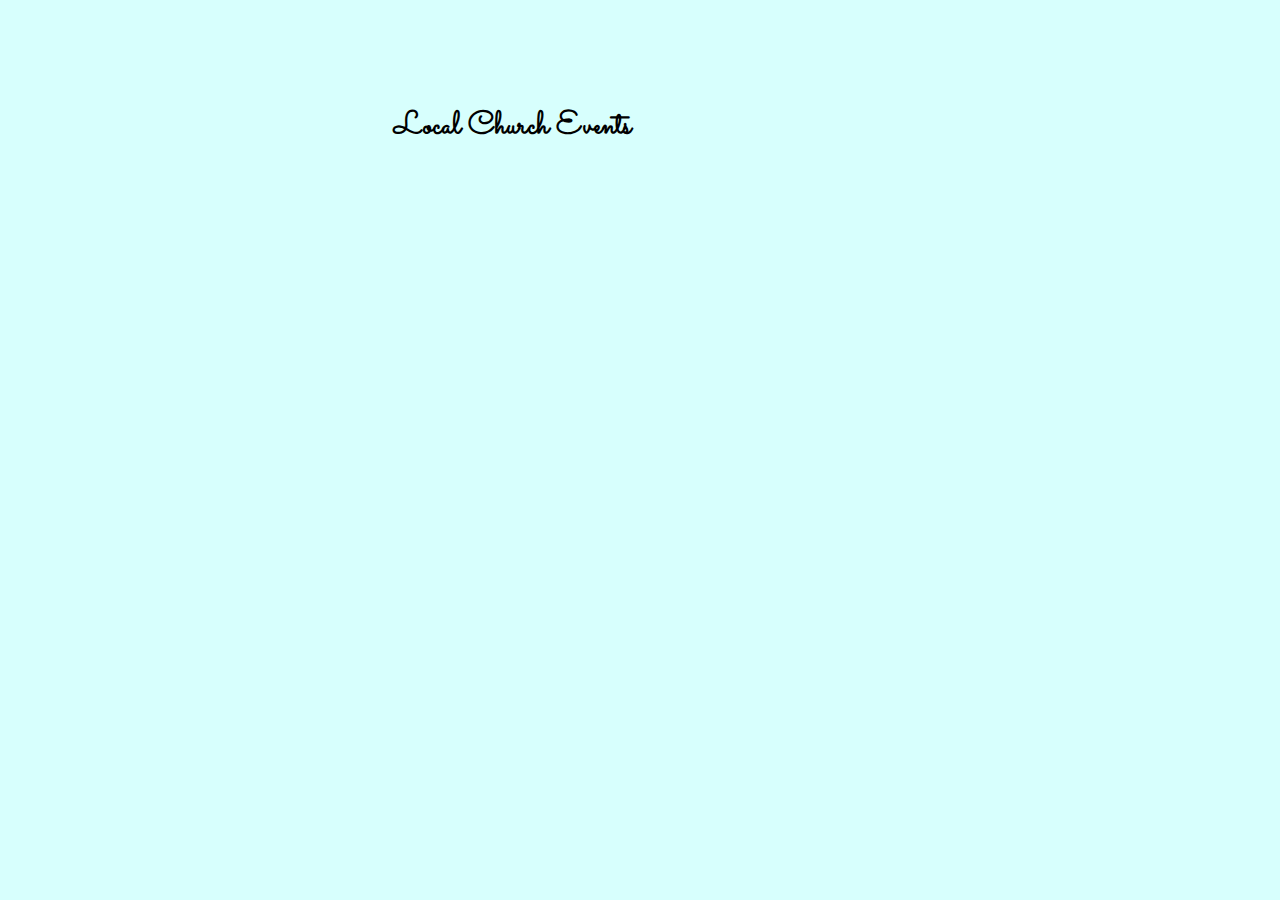
==== index.html @ 0b152d11 "Update index.html" ====
<!doctype html>
<html>
<head>
<meta charset="utf-8">
<title>Local Church Events</title>
<link href="favicon.ico" rel="shortcut icon">
<link href="https://fonts.googleapis.com/css?family=Merriweather|Montserrat|Philosopher|Sacramento&display=swap" rel="stylesheet">
<link href="Local_Church_Events.css" rel="stylesheet">
<link rel="stylesheet" href="index.css">
</head>
<body>
<div id="container">
<div id="wb_Heading1" style="position:absolute;left:30px;top:95px;width:964px;height:36px;z-index:0;">
<h1 id="Heading1">Local Church Events</h1></div>
</div>
</body>
</html>
---- Local_Church_Events.css ----
a
{
   color: #0000FF;
   text-decoration: underline;
}
a:visited
{
   color: #800080;
}
a:active
{
   color: #FF0000;
}
a:hover
{
   color: #0000FF;
   text-decoration: underline;
}
input:focus, textarea:focus, select:focus
{
   outline: none;
}
.visibility-hidden
{
   visibility: hidden;
}

h1 {
  font-size: 100px;
  margin-top: 100px;
  margin-bottom: -50px;
  font-family: 'Sacramento', cursive;
  color: #66BFBF;
  line-height: 2;
}

h1, .h1
{
   font-family: 'Sacramento', cursive;
   font-weight: bold;
   font-size: 32px;
   text-decoration: none;
   color: #000000;
   background-color: transparent;
   margin: 0px 0px 0px 0px;
   padding: 0px 0px 0px 0px;
   display: inline;
}
h2, .h2
{
   font-family: Arial;
   font-weight: bold;
   font-size: 27px;
   text-decoration: none;
   color: #000000;
   background-color: transparent;
   margin: 0px 0px 0px 0px;
   padding: 0px 0px 0px 0px;
   display: inline;
}
h3, .h3
{
   font-family: Arial;
   font-weight: bold;
   font-size: 24px;
   text-decoration: none;
   color: #000000;
   background-color: transparent;
   margin: 0px 0px 0px 0px;
   padding: 0px 0px 0px 0px;
   display: inline;
}
h4, .h4
{
   font-family: Arial;
   font-weight: bold;
   font-size: 21px;
   font-style: italic;
   text-decoration: none;
   color: #000000;
   background-color: transparent;
   margin: 0px 0px 0px 0px;
   padding: 0px 0px 0px 0px;
   display: inline;
}
h5, .h5
{
   font-family: Arial;
   font-weight: bold;
   font-size: 19px;
   text-decoration: none;
   color: #000000;
   background-color: transparent;
   margin: 0px 0px 0px 0px;
   padding: 0px 0px 0px 0px;
   display: inline;
}
h6, .h6
{
   font-family: Arial;
   font-weight: bold;
   font-size: 16px;
   text-decoration: none;
   color: #000000;
   background-color: transparent;
   margin: 0px 0px 0px 0px;
   padding: 0px 0px 0px 0px;
   display: inline;
}
.Top Heading
{
   font-family: "Sacramento', cursive";
   font-weight: bold;
   font-size: 32px;
   line-height: 72.03px;
   text-decoration: none;
   color: #66BFBF;
   background-color: transparent;
}
---- index.css ----
<head>
  <meta charset="utf-8">
  <title>Local Church Events</title>
  <link rel="stylesheet" href="Local_Church_Events.css">
  <link rel="icon" href="favicon.ico">
  <link href="https://fonts.googleapis.com/css?family=Merriweather|Montserrat|Philosopher|Sacramento&display=swap" rel="stylesheet">
</head>

div#container
{
   width: 994px;
   position: relative;
   margin: 0 auto 0 auto;
   text-align: left;
}
body
{
   background-color: #D7FFFD;
   color: #000000;
   font-family: Arial;
   font-weight: normal;
   font-size: 13px;
   line-height: 1.1875;
   margin: 0;
   text-align: center;
}

h1 {
  font-size: 100px;
  margin-top: 100px;
  margin-bottom: -50px;
  font-family: 'Sacramento', cursive;
  color: #66BFBF;
  line-height: 2;
}
#wb_Heading1
{
   background-color: transparent;
   background-image: none;
   border: 0px solid #000000;
   margin: 0;
   padding: 0;
   text-align: center;
}
#Heading1
{
    color: #000000;
    font-family: "Sacramento";
    font-weight: bold;
    font-size: 32px;
    margin: 0;
    text-align: center;
}
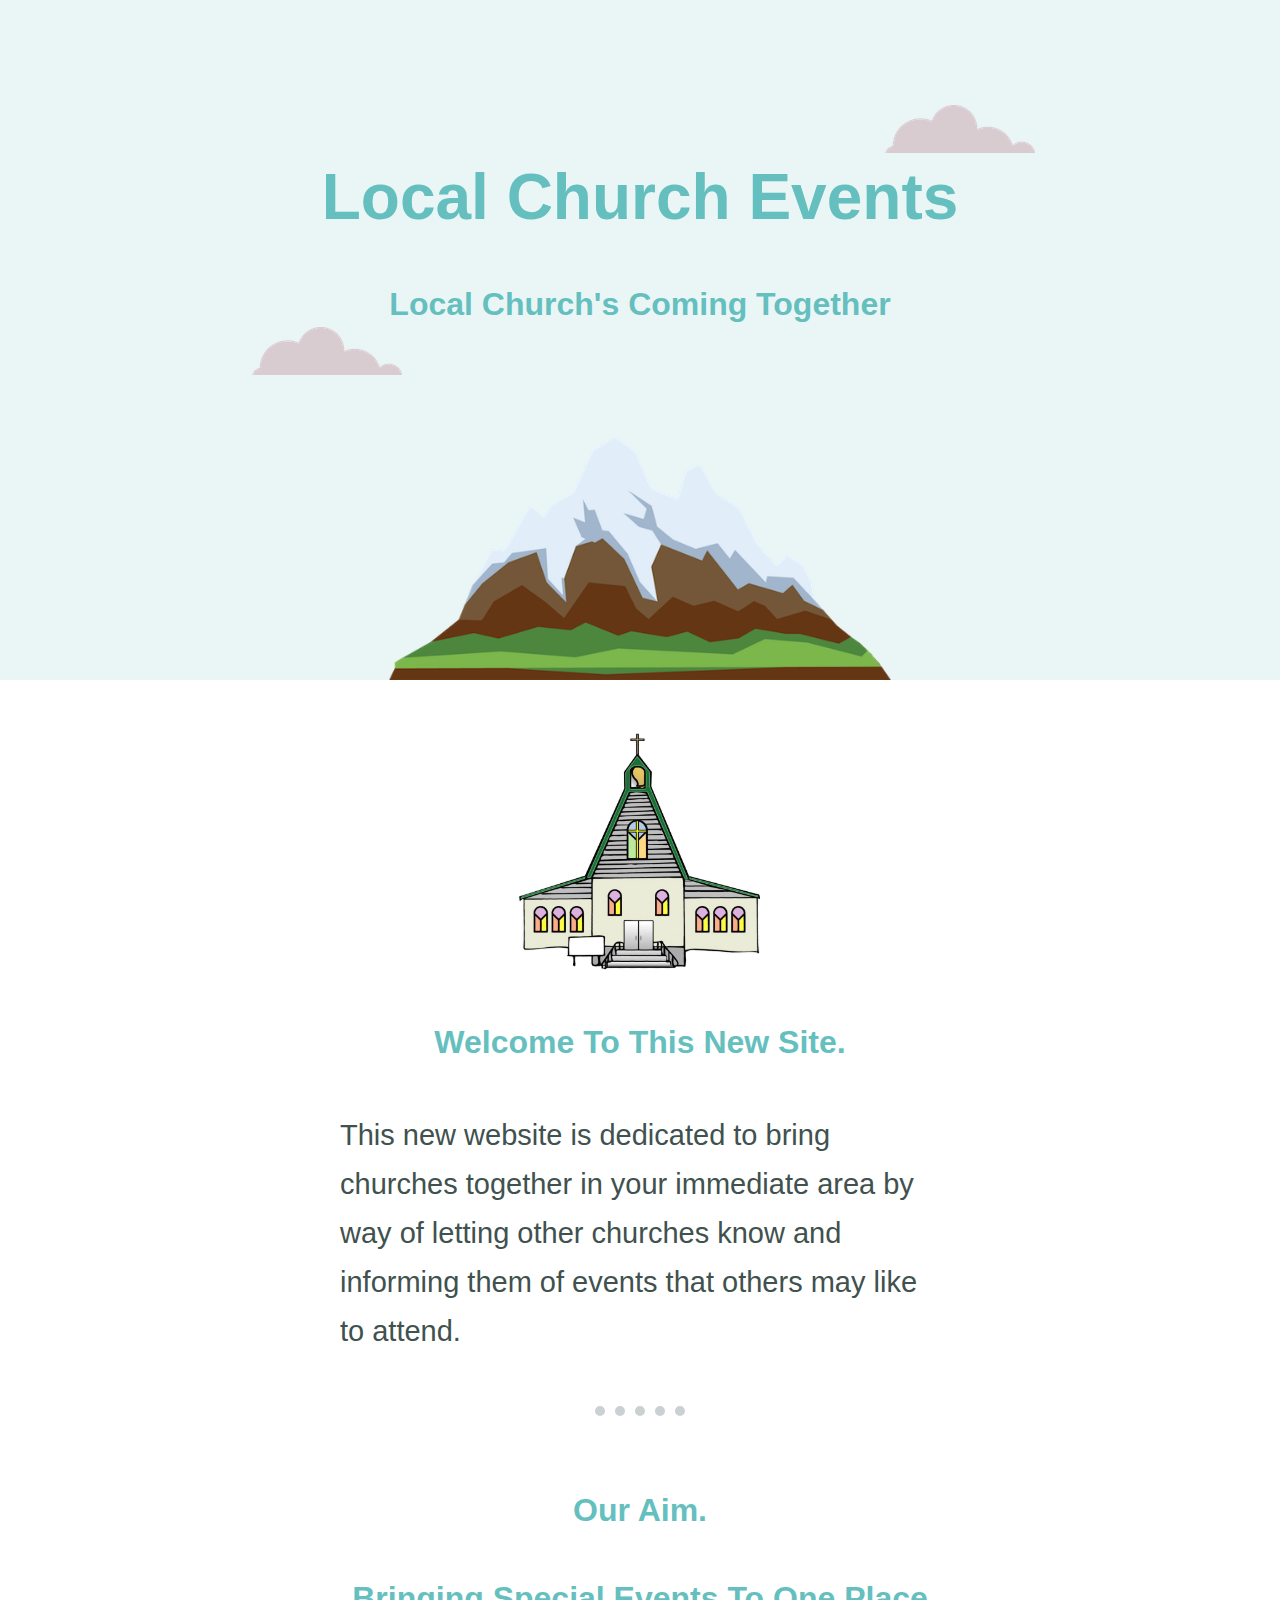
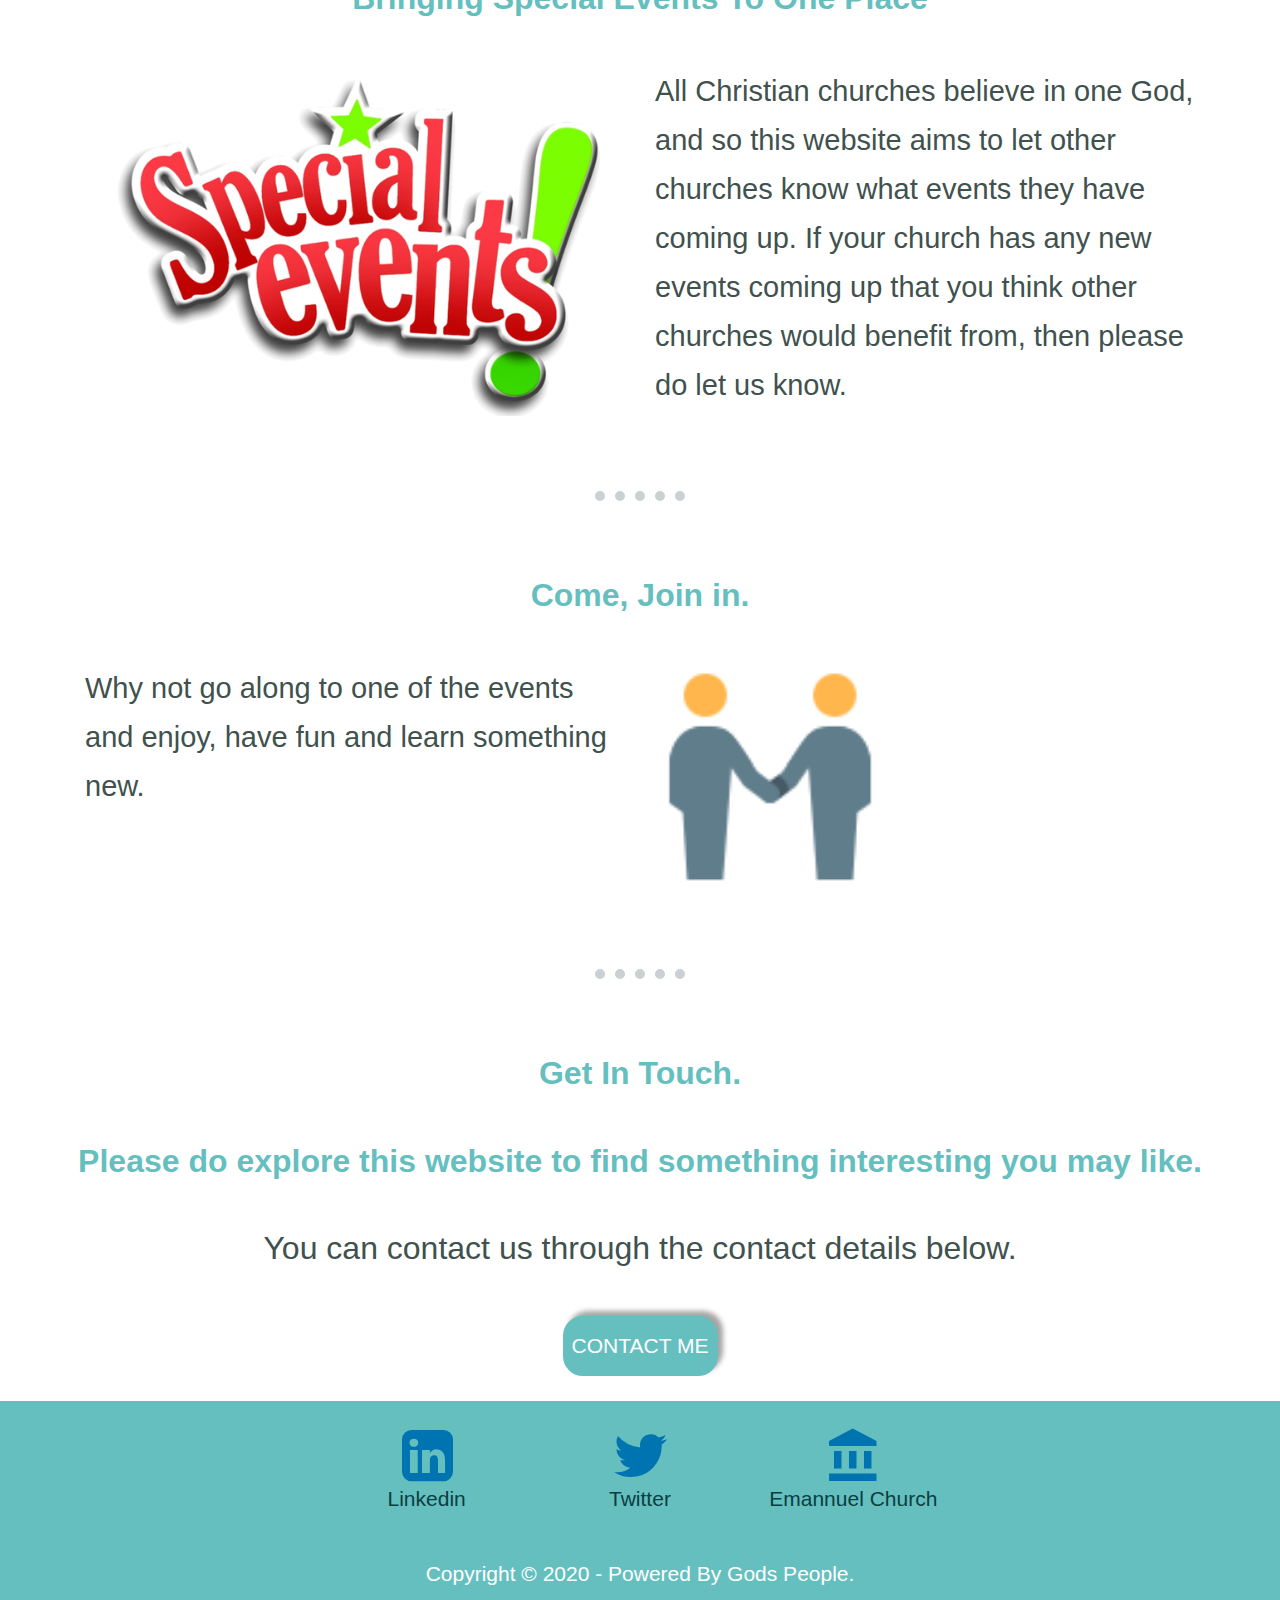
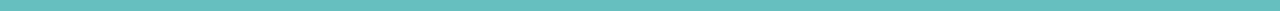
==== commit b891e9a9: "Add files via upload" ====
--- a/index.html
+++ b/index.html
@@ -3,15 +3,328 @@
 <head>
 <meta charset="utf-8">
 <title>Local Church Events</title>
-<link href="favicon.ico" rel="shortcut icon">
-<link href="https://fonts.googleapis.com/css?family=Merriweather|Montserrat|Philosopher|Sacramento&display=swap" rel="stylesheet">
+<meta name="viewport" content="width=device-width, initial-scale=1.0">
+<link href="favicon.ico" rel="shortcut icon" type="image/x-icon">
+<link href="font-awesome.min.css" rel="stylesheet">
 <link href="Local_Church_Events.css" rel="stylesheet">
-<link rel="stylesheet" href="index.css">
+<link href="index.css" rel="stylesheet">
+<script src="jquery-1.12.4.min.js"></script>
+<script src="jquery-ui.min.js"></script>
+<script>
+$(document).ready(function()
+{
+   $("a[href*='#special_events']").click(function(event)
+   {
+      event.preventDefault();
+      $('html, body').stop().animate({ scrollTop: $('#wb_special_events').offset().top-88 }, 600, 'easeOutCirc');
+   });
+   $("a[href*='#join_in2']").click(function(event)
+   {
+      event.preventDefault();
+      $('html, body').stop().animate({ scrollTop: $('#wb_join_in2').offset().top-88 }, 600, 'easeOutCirc');
+   });
+});
+</script>
+<link href="https://fonts.googleapis.com/css?family=Sacramento&display=swap" rel="stylesheet">
 </head>
 <body>
-<div id="container">
-<div id="wb_Heading1" style="position:absolute;left:30px;top:95px;width:964px;height:36px;z-index:0;">
-<h1 id="Heading1">Local Church Events</h1></div>
+<div id="wb_topcloud">
+<div id="topcloud">
+<div class="row">
+<div class="col-1">
+</div>
+<div class="col-2">
+</div>
+<div class="col-3">
+</div>
+<div class="col-4">
+</div>
+<div class="col-5">
+<div id="wb_Image1" style="display:inline-block;width:100%;height:auto;z-index:0;">
+<img src="images/cloud.png" id="Image1" alt="">
+</div>
+</div>
+<div class="col-6">
+</div>
+</div>
+</div>
+</div>
+<div id="wb_Title">
+<div id="Title">
+<div class="row">
+<div class="col-1">
+<div id="wb_Heading1" style="display:inline-block;width:100%;z-index:1;">
+<h1 id="Heading1">Local Church Events</h1>
+</div>
+</div>
+</div>
+</div>
+</div>
+<div id="wb_subtitle">
+<div id="subtitle">
+<div class="row">
+<div class="col-1">
+<div id="wb_Heading2" style="display:inline-block;width:100%;z-index:3;">
+<h2 id="Heading2">Local Church's Coming Together</h2>
+</div>
+<div id="wb_bottomcloud">
+<div id="bottomcloud">
+<div class="row">
+<div class="col-1">
+</div>
+<div class="col-2">
+<div id="wb_Image2" style="display:inline-block;width:100%;height:auto;z-index:2;">
+<img src="images/cloud.png" id="Image2" alt="">
+</div>
+</div>
+<div class="col-3">
+</div>
+<div class="col-4">
+</div>
+<div class="col-5">
+</div>
+<div class="col-6">
+</div>
+</div>
+</div>
+</div>
+</div>
+</div>
+</div>
+</div>
+<div id="wb_mountain">
+<div id="mountain">
+<div class="row">
+<div class="col-1">
+</div>
+<div class="col-2">
+<div class="col-2-padding">
+</div>
+</div>
+<div class="col-3">
+</div>
+</div>
+</div>
+</div>
+<div id="wb_churchtop">
+<div id="churchtop">
+<div class="row">
+<div class="col-1">
+</div>
+<div class="col-2">
+<div id="wb_Image4" style="display:inline-block;width:250px;height:243px;z-index:5;">
+<img src="images/church1.png" id="Image4" alt="">
+</div>
+</div>
+<div class="col-3">
+</div>
+</div>
+</div>
+</div>
+<div id="wb_welcome">
+<div id="welcome">
+<div class="row">
+<div class="col-1">
+<div id="wb_Heading3" style="display:inline-block;width:100%;z-index:6;">
+<h1 id="Heading3">Welcome To This New Site.</h1>
+</div>
+</div>
+</div>
+</div>
+</div>
+<div id="wb_welcometext">
+<div id="welcometext">
+<div class="row">
+<div class="col-1">
+<div id="wb_Text1">
+<span style="color:#40514E;">This new website is dedicated to bring churches together in your immediate area by way of letting other churches know and informing them of events that others may like to attend.</span>
+</div>
+</div>
+</div>
+</div>
+</div>
+<div id="wb_Divider1">
+<div id="Divider1">
+<hr id="DividerLine8" style="display:block;">
+</div>
+</div>
+<div id="wb_our_aim">
+<div id="our_aim">
+<div class="row">
+<div class="col-1">
+<div id="wb_Heading4" style="display:inline-block;width:100%;z-index:10;">
+<h2 id="Heading4">Our Aim.</h2>
+</div>
+</div>
+</div>
+</div>
+</div>
+<div id="wb_bringing">
+<div id="bringing">
+<div class="row">
+<div class="col-1">
+<div id="wb_Heading5" style="display:inline-block;width:100%;z-index:11;">
+<h3 id="Heading5">Bringing Special Events To One Place</h3>
+</div>
+</div>
+</div>
+</div>
+</div>
+<div id="wb_special_events">
+<div id="special_events">
+<div class="row">
+<div class="col-1">
+<div class="col-1-padding">
+<div id="wb_Image3" style="display:inline-block;width:100%;height:auto;z-index:12;">
+<img src="images/special-events.png" id="Image3" alt="">
+</div>
+</div>
+</div>
+<div class="col-2">
+<div class="col-2-padding">
+<div id="wb_Text2">
+<span style="color:#40514E;">All Christian churches believe in one God, and so this website aims to let other churches know what events they have coming up. If your church has any new events coming up that you think other churches would benefit from, then please do let us know.</span>
+</div>
+</div>
+</div>
+</div>
+</div>
+</div>
+<div id="wb_Divider2">
+<div id="Divider2">
+<hr id="Line1" style="display:block;">
+</div>
+</div>
+<div id="wb_join_in">
+<div id="join_in">
+<div class="row">
+<div class="col-1">
+<div id="wb_Heading6" style="display:inline-block;width:100%;z-index:15;">
+<h3 id="Heading6">Come, Join in.</h3>
+</div>
+</div>
+</div>
+</div>
+</div>
+<div id="wb_join_in2">
+<div id="join_in2">
+<div class="row">
+<div class="col-1">
+<div class="col-1-padding">
+<div id="wb_Text3">
+<span style="color:#40514E;">Why not go along to one of the events and enjoy, have fun and learn something new.</span>
+</div>
+</div>
+</div>
+<div class="col-2">
+<div class="col-2-padding">
+<div id="wb_Image5" style="display:inline-block;width:230px;height:230px;z-index:17;">
+<img src="images/meeting.png" id="Image5" alt="">
+</div>
+</div>
+</div>
+</div>
+</div>
+</div>
+<div id="wb_Divider3">
+<div id="Divider3">
+<hr id="Line2" style="display:block;">
+</div>
+</div>
+<div id="wb_in_touch">
+<div id="in_touch">
+<div class="row">
+<div class="col-1">
+<div id="wb_Heading7" style="display:inline-block;width:100%;z-index:19;">
+<h2 id="Heading7">Get In Touch.</h2>
+</div>
+</div>
+</div>
+</div>
+</div>
+<div id="wb_explore_text">
+<div id="explore_text">
+<div class="row">
+<div class="col-1">
+<div id="wb_Heading8" style="display:inline-block;width:100%;z-index:20;">
+<h3 id="Heading8">Please do explore this website to find something interesting you may like.</h3>
+</div>
+</div>
+</div>
+</div>
+</div>
+<div id="wb_contact_text">
+<div id="contact_text">
+<div class="row">
+<div class="col-1">
+<div id="wb_Text4">
+<span style="color:#40514E;">You can contact us through the contact details below.</span>
+</div>
+</div>
+</div>
+</div>
+</div>
+<div id="wb_button">
+<div id="button">
+<div class="row">
+<div class="col-1">
+<a id="Button1" href="mailto:name@gmail.com" style="display:inline-block;width:151px;height:56px;z-index:22;">CONTACT ME</a>
+</div>
+</div>
+</div>
+</div>
+<div id="wb_twitter">
+<div id="twitter">
+<div class="row">
+<div class="col-1">
+</div>
+<div class="col-2">
+</div>
+<div class="col-3">
+</div>
+<div class="col-4">
+<div id="wb_FontAwesomeIcon1" style="display:inline-block;width:63px;height:60px;text-align:center;z-index:23;">
+<a href="http://www.linkedin.com/" target="_blank"><div id="FontAwesomeIcon1"><i class="fa fa-linkedin-square"></i></div></a>
+</div>
+<div id="wb_Text5">
+<span style="color:#000000;"><a href="http://www.linkedin.com/" class="style1" target="_blank">Linkedin</a></span>
+</div>
+</div>
+<div class="col-5">
+<div id="wb_FontAwesomeIcon2" style="display:inline-block;width:63px;height:60px;text-align:center;z-index:25;">
+<a href="https://twitter.com/" target="_blank"><div id="FontAwesomeIcon2"><i class="fa fa-twitter"></i></div></a>
+</div>
+<div id="wb_Text6">
+<span style="color:#000000;"><a href="https://twitter.com/" class="style1" target="_blank">Twitter</a></span>
+</div>
+</div>
+<div class="col-6">
+<div id="wb_IconFont1" style="display:inline-block;width:63px;height:60px;text-align:center;z-index:27;">
+<a href="http://www.emmanuelchurchsidlow.co.uk" target="_blank"><div id="IconFont1"><i class="material-icons">&#xe84f;</i></div></a>
+</div>
+<div id="wb_Text7">
+<span style="color:#084042;"><a href="http://www.emmanuelchurchsidlow.co.uk" class="style1" target="_blank">Emannuel Church</a></span>
+</div>
+</div>
+<div class="col-7">
+</div>
+<div class="col-8">
+</div>
+<div class="col-9">
+</div>
+</div>
+</div>
+</div>
+<div id="wb_footer">
+<div id="footer">
+<div class="row">
+<div class="col-1">
+<div id="wb_Text8">
+<span style="color:#FFFFFF;">Copyright © 2020 - Powered By Gods People.</span>
+</div>
+</div>
+</div>
+</div>
 </div>
 </body>
-</html>
+</html>--- a/Local_Church_Events.css
+++ b/Local_Church_Events.css
@@ -1,3 +1,63 @@
+@font-face
+{
+   font-family: "Material Icons";
+   font-style: normal;
+   font-weight: 400;
+   src: url(MaterialIcons-Regular.eot);
+   src: local('Material Icons'),
+        local('MaterialIcons-Regular'),
+        url(MaterialIcons-Regular.woff2) format('woff2'),
+        url(MaterialIcons-Regular.woff) format('woff'),
+        url(MaterialIcons-Regular.ttf) format('truetype');
+}
+.material-icons
+{
+   font-family: "Material Icons";
+   font-weight: normal;
+   font-style: normal;
+   font-size: 24px;
+   display: inline-block;
+   line-height: 1;
+   text-transform: none;
+   letter-spacing: normal;
+   word-wrap: normal;
+   white-space: nowrap;
+   direction: ltr;
+   -webkit-font-smoothing: antialiased;
+   text-rendering: optimizeLegibility;
+   -moz-osx-font-smoothing: grayscale;
+   font-feature-settings: "liga";
+}
+@-webkit-keyframes jello-horizontal
+{
+   0% { -webkit-transform: rotateX(0deg) ;  }
+   30% { -webkit-transform: rotateX(0deg) scale3d(1.25,0.75,1.0) ;  }
+   40% { -webkit-transform: rotateX(0deg) scale3d(0.75,1.25,1.0) ;  }
+   50% { -webkit-transform: rotateX(0deg) scale3d(1.15,0.85,1.0) ;  }
+   65% { -webkit-transform: rotateX(0deg) scale3d(0.95,1.05,1.0) ;  }
+   75% { -webkit-transform: rotateX(0deg) scale3d(1.05,0.95,1.0) ;  }
+   100% { -webkit-transform: rotateX(0deg) scale3d(1.0,1.0,1.0) ;  }
+}
+@-moz-keyframes jello-horizontal
+{
+   0% { -moz-transform: rotateX(0deg) ;  }
+   30% { -moz-transform: rotateX(0deg) scale3d(1.25,0.75,1.0) ;  }
+   40% { -moz-transform: rotateX(0deg) scale3d(0.75,1.25,1.0) ;  }
+   50% { -moz-transform: rotateX(0deg) scale3d(1.15,0.85,1.0) ;  }
+   65% { -moz-transform: rotateX(0deg) scale3d(0.95,1.05,1.0) ;  }
+   75% { -moz-transform: rotateX(0deg) scale3d(1.05,0.95,1.0) ;  }
+   100% { -moz-transform: rotateX(0deg) scale3d(1.0,1.0,1.0) ;  }
+}
+@keyframes jello-horizontal
+{
+   0% { transform: rotateX(0deg) ;  }
+   30% { transform: rotateX(0deg) scale3d(1.25,0.75,1.0) ;  }
+   40% { transform: rotateX(0deg) scale3d(0.75,1.25,1.0) ;  }
+   50% { transform: rotateX(0deg) scale3d(1.15,0.85,1.0) ;  }
+   65% { transform: rotateX(0deg) scale3d(0.95,1.05,1.0) ;  }
+   75% { transform: rotateX(0deg) scale3d(1.05,0.95,1.0) ;  }
+   100% { transform: rotateX(0deg) scale3d(1.0,1.0,1.0) ;  }
+}
 a
 {
    color: #0000FF;
@@ -24,19 +84,29 @@
 {
    visibility: hidden;
 }
-
-h1 {
-  font-size: 100px;
-  margin-top: 100px;
-  margin-bottom: -50px;
-  font-family: 'Sacramento', cursive;
-  color: #66BFBF;
-  line-height: 2;
+a.style1
+{
+   color: #084042;
+   text-decoration: none;
 }
-
+a.style1:visited
+{
+   color: #084042;
+   text-decoration: none;
+}
+a.style1:active
+{
+   color: #FF0000;
+   text-decoration: none;
+}
+a.style1:hover
+{
+   color: #FFFFFF;
+   text-decoration: none;
+}
 h1, .h1
 {
-   font-family: 'Sacramento', cursive;
+   font-family: Arial;
    font-weight: bold;
    font-size: 32px;
    text-decoration: none;
--- a/index.css
+++ b/index.css
@@ -1,53 +1,2226 @@
-<head>
-  <meta charset="utf-8">
-  <title>Local Church Events</title>
-  <link rel="stylesheet" href="Local_Church_Events.css">
-  <link rel="icon" href="favicon.ico">
-  <link href="https://fonts.googleapis.com/css?family=Merriweather|Montserrat|Philosopher|Sacramento&display=swap" rel="stylesheet">
-</head>
-
-div#container
-{
-   width: 994px;
-   position: relative;
-   margin: 0 auto 0 auto;
-   text-align: left;
-}
 body
 {
-   background-color: #D7FFFD;
+   background-color: #FFFFFF;
    color: #000000;
    font-family: Arial;
    font-weight: normal;
    font-size: 13px;
    line-height: 1.1875;
    margin: 0;
-   text-align: center;
-}
-
-h1 {
-  font-size: 100px;
-  margin-top: 100px;
-  margin-bottom: -50px;
-  font-family: 'Sacramento', cursive;
-  color: #66BFBF;
-  line-height: 2;
+   padding: 0;
 }
 #wb_Heading1
 {
    background-color: transparent;
    background-image: none;
+   border: 0px solid transparent;
+   box-sizing: border-box;
+   margin: 0;
+   padding: 0;
+   text-align: center;
+}
+#Heading1
+{
+   color: #66BFBF;
+   font-family: Arial;
+   font-weight: bold;
+   font-size: 64px;
+   margin: 0;
+   text-align: center;
+}
+#wb_topcloud
+{
+   clear: both;
+   position: relative;
+   table-layout: fixed;
+   display: table;
+   text-align: center;
+   width: 100%;
+   background-color: #EAF6F6;
+   background-image: none;
+   border: 0px solid transparent;
+   box-sizing: border-box;
+   margin: 0;
+}
+#topcloud
+{
+   box-sizing: border-box;
+   padding: 100px 15px 0px 15px;
+   margin-right: auto;
+   margin-left: auto;
+}
+#topcloud > .row
+{
+   margin-right: -15px;
+   margin-left: -15px;
+}
+#topcloud > .row > .col-1, #topcloud > .row > .col-2, #topcloud > .row > .col-3, #topcloud > .row > .col-4, #topcloud > .row > .col-5, #topcloud > .row > .col-6
+{
+   box-sizing: border-box;
+   font-size: 0px;
+   min-height: 1px;
+   padding-right: 15px;
+   padding-left: 15px;
+   position: relative;
+}
+#topcloud > .row > .col-1, #topcloud > .row > .col-2, #topcloud > .row > .col-3, #topcloud > .row > .col-4, #topcloud > .row > .col-5, #topcloud > .row > .col-6
+{
+   float: left;
+}
+#topcloud > .row > .col-1
+{
+   background-color: transparent;
+   background-image: none;
+   border: 0px solid #FFFFFF;
+   width: 16.66666667%;
+   text-align: right;
+}
+#topcloud > .row > .col-2
+{
+   background-color: transparent;
+   background-image: none;
+   border: 0px solid #FFFFFF;
+   width: 16.66666667%;
+   text-align: center;
+}
+#topcloud > .row > .col-3
+{
+   background-color: transparent;
+   background-image: none;
+   border: 0px solid #FFFFFF;
+   width: 16.66666667%;
+   text-align: left;
+}
+#topcloud > .row > .col-4
+{
+   background-color: transparent;
+   background-image: none;
+   border: 0px solid #FFFFFF;
+   width: 16.66666667%;
+   text-align: left;
+}
+#topcloud > .row > .col-5
+{
+   background-color: transparent;
+   background-image: none;
+   border: 0px solid #FFFFFF;
+   width: 16.66666667%;
+   text-align: left;
+}
+#topcloud > .row > .col-6
+{
+   background-color: transparent;
+   background-image: none;
+   border: 0px solid #FFFFFF;
+   width: 16.66666667%;
+   text-align: left;
+}
+#topcloud:before,
+#topcloud:after,
+#topcloud .row:before,
+#topcloud .row:after
+{
+   display: table;
+   content: " ";
+}
+#topcloud:after,
+#topcloud .row:after
+{
+   clear: both;
+}
+@media (max-width: 480px)
+{
+#topcloud > .row > .col-1, #topcloud > .row > .col-2, #topcloud > .row > .col-3, #topcloud > .row > .col-4, #topcloud > .row > .col-5, #topcloud > .row > .col-6
+{
+   float: none;
+   width: 100% !important;
+}
+}
+#wb_Title
+{
+   clear: both;
+   position: relative;
+   table-layout: fixed;
+   display: table;
+   text-align: center;
+   width: 100%;
+   background-color: #EAF6F6;
+   background-image: none;
+   border: 0px solid #CCCCCC;
+   box-sizing: border-box;
+   margin: 0;
+}
+#Title
+{
+   box-sizing: border-box;
+   padding: 0px 15px 25px 15px;
+   margin-right: auto;
+   margin-left: auto;
+}
+#Title > .row
+{
+   margin-right: -15px;
+   margin-left: -15px;
+}
+#Title > .row > .col-1
+{
+   box-sizing: border-box;
+   font-size: 0px;
+   min-height: 1px;
+   padding-right: 15px;
+   padding-left: 15px;
+   position: relative;
+}
+#Title > .row > .col-1
+{
+   float: left;
+}
+#Title > .row > .col-1
+{
+   background-color: transparent;
+   background-image: none;
+   border: 0px solid transparent;
+   width: 100%;
+   text-align: center;
+}
+#Title:before,
+#Title:after,
+#Title .row:before,
+#Title .row:after
+{
+   display: table;
+   content: " ";
+}
+#Title:after,
+#Title .row:after
+{
+   clear: both;
+}
+@media (max-width: 480px)
+{
+#Title > .row > .col-1
+{
+   float: none;
+   width: 100% !important;
+}
+}
+#wb_Image1
+{
+   height: 100%;
+   margin: 0;
+   vertical-align: top;
+}
+#Image1
+{
+   border: 0px solid transparent;
+   box-sizing: border-box;
+   padding: 0;
+   display: block;
+   width: 100%;
+   height: 100%;
+   vertical-align: top;
+   object-fit: scale-down;
+}
+#wb_subtitle
+{
+   clear: both;
+   position: relative;
+   table-layout: fixed;
+   display: table;
+   text-align: center;
+   width: 100%;
+   background-color: #EAF6F6;
+   background-image: none;
+   border: 0px solid transparent;
+   box-sizing: border-box;
+   margin: 0;
+}
+#subtitle
+{
+   box-sizing: border-box;
+   padding: 25px 15px 0px 15px;
+   margin-right: auto;
+   margin-left: auto;
+}
+#subtitle > .row
+{
+   margin-right: -15px;
+   margin-left: -15px;
+}
+#subtitle > .row > .col-1
+{
+   box-sizing: border-box;
+   font-size: 0px;
+   min-height: 1px;
+   padding-right: 15px;
+   padding-left: 15px;
+   position: relative;
+}
+#subtitle > .row > .col-1
+{
+   float: left;
+}
+#subtitle > .row > .col-1
+{
+   background-color: transparent;
+   background-image: none;
+   border: 0px solid #FFFFFF;
+   width: 100%;
+   text-align: center;
+}
+#subtitle:before,
+#subtitle:after,
+#subtitle .row:before,
+#subtitle .row:after
+{
+   display: table;
+   content: " ";
+}
+#subtitle:after,
+#subtitle .row:after
+{
+   clear: both;
+}
+@media (max-width: 480px)
+{
+#subtitle > .row > .col-1
+{
+   float: none;
+   width: 100% !important;
+}
+}
+#wb_mountain
+{
+   clear: both;
+   position: relative;
+   table-layout: fixed;
+   display: table;
+   text-align: center;
+   width: 100%;
+   background-color: #EAF6F6;
+   background-image: none;
+   border: 0px solid transparent;
+   box-sizing: border-box;
+   margin: 0;
+}
+#mountain
+{
+   box-sizing: border-box;
+   padding: 0px 15px 0px 15px;
+   margin-right: auto;
+   margin-left: auto;
+}
+#mountain > .row
+{
+   margin-right: -15px;
+   margin-left: -15px;
+}
+#mountain > .row > .col-1, #mountain > .row > .col-2, #mountain > .row > .col-3
+{
+   box-sizing: border-box;
+   font-size: 0px;
+   min-height: 1px;
+   padding-right: 15px;
+   padding-left: 15px;
+   position: relative;
+}
+#mountain > .row > .col-1, #mountain > .row > .col-2, #mountain > .row > .col-3
+{
+   float: left;
+}
+#mountain > .row > .col-1
+{
+   background-color: transparent;
+   background-image: none;
+   border: 0px solid #FFFFFF;
+   width: 16.66666667%;
+   text-align: right;
+}
+#mountain > .row > .col-2
+{
+   background-color: transparent;
+   background-image: url(images/mountain.png);
+   background-repeat: no-repeat;
+   background-position: center center;
+   background-size: contain;
+   border: 0px solid transparent;
+   width: 66.66666667%;
+   text-align: center;
+}
+#mountain > .row > .col-2 > .col-2-padding
+{
+   padding: 300px 0px 0px 0px;
+}
+#mountain > .row > .col-3
+{
+   background-color: transparent;
+   background-image: none;
+   border: 0px solid #FFFFFF;
+   width: 16.66666667%;
+   text-align: center;
+}
+#mountain:before,
+#mountain:after,
+#mountain .row:before,
+#mountain .row:after
+{
+   display: table;
+   content: " ";
+}
+#mountain:after,
+#mountain .row:after
+{
+   clear: both;
+}
+@media (max-width: 480px)
+{
+#mountain > .row > .col-1, #mountain > .row > .col-2, #mountain > .row > .col-3
+{
+   float: none;
+   width: 100% !important;
+}
+}
+#wb_Heading2
+{
+   background-color: transparent;
+   background-image: none;
+   border: 0px solid transparent;
+   box-sizing: border-box;
+   margin: 0;
+   padding: 0;
+   text-align: center;
+}
+#Heading2
+{
+   color: #66BFBF;
+   font-family: Arial;
+   font-weight: bold;
+   font-size: 32px;
+   margin: 0;
+   text-align: center;
+}
+#wb_churchtop
+{
+   clear: both;
+   position: relative;
+   table-layout: fixed;
+   display: table;
+   text-align: center;
+   width: 100%;
+   background-color: transparent;
+   background-image: none;
+   border: 0px solid transparent;
+   box-sizing: border-box;
+   margin: 0;
+}
+#churchtop
+{
+   box-sizing: border-box;
+   padding: 50px 15px 50px 15px;
+   margin-right: auto;
+   margin-left: auto;
+}
+#churchtop > .row
+{
+   margin-right: -15px;
+   margin-left: -15px;
+}
+#churchtop > .row > .col-1, #churchtop > .row > .col-2, #churchtop > .row > .col-3
+{
+   box-sizing: border-box;
+   font-size: 0px;
+   min-height: 1px;
+   padding-right: 15px;
+   padding-left: 15px;
+   position: relative;
+}
+#churchtop > .row > .col-1, #churchtop > .row > .col-2, #churchtop > .row > .col-3
+{
+   float: left;
+}
+#churchtop > .row > .col-1
+{
+   background-color: transparent;
+   background-image: none;
+   border: 0px solid #FFFFFF;
+   width: 25%;
+   text-align: left;
+}
+#churchtop > .row > .col-2
+{
+   background-color: transparent;
+   background-image: none;
+   border: 0px solid #FFFFFF;
+   width: 50%;
+   text-align: center;
+}
+#churchtop > .row > .col-3
+{
+   background-color: transparent;
+   background-image: none;
+   border: 0px solid #FFFFFF;
+   width: 25%;
+   text-align: left;
+}
+#churchtop:before,
+#churchtop:after,
+#churchtop .row:before,
+#churchtop .row:after
+{
+   display: table;
+   content: " ";
+}
+#churchtop:after,
+#churchtop .row:after
+{
+   clear: both;
+}
+@media (max-width: 480px)
+{
+#churchtop > .row > .col-1, #churchtop > .row > .col-2, #churchtop > .row > .col-3
+{
+   float: none;
+   width: 100% !important;
+}
+}
+#wb_Image4
+{
+   margin: 0;
+   vertical-align: top;
+}
+#Image4
+{
    border: 0px solid #000000;
-   margin: 0;
-   padding: 0;
-   text-align: center;
-}
-#Heading1
-{
-    color: #000000;
-    font-family: "Sacramento";
-    font-weight: bold;
-    font-size: 32px;
-    margin: 0;
-    text-align: center;
-}
+   padding: 0;
+   display: inline-block;
+   width: 250px;
+   height: 243px;
+   vertical-align: top;
+}
+#wb_welcome
+{
+   clear: both;
+   position: relative;
+   table-layout: fixed;
+   display: table;
+   text-align: center;
+   width: 100%;
+   background-color: transparent;
+   background-image: none;
+   border: 0px solid #CCCCCC;
+   box-sizing: border-box;
+   margin: 0;
+}
+#welcome
+{
+   box-sizing: border-box;
+   padding: 0px 15px 25px 15px;
+   margin-right: auto;
+   margin-left: auto;
+}
+#welcome > .row
+{
+   margin-right: -15px;
+   margin-left: -15px;
+}
+#welcome > .row > .col-1
+{
+   box-sizing: border-box;
+   font-size: 0px;
+   min-height: 1px;
+   padding-right: 15px;
+   padding-left: 15px;
+   position: relative;
+}
+#welcome > .row > .col-1
+{
+   float: left;
+}
+#welcome > .row > .col-1
+{
+   background-color: transparent;
+   background-image: none;
+   border: 0px solid #FFFFFF;
+   width: 100%;
+   text-align: left;
+}
+#welcome:before,
+#welcome:after,
+#welcome .row:before,
+#welcome .row:after
+{
+   display: table;
+   content: " ";
+}
+#welcome:after,
+#welcome .row:after
+{
+   clear: both;
+}
+@media (max-width: 480px)
+{
+#welcome > .row > .col-1
+{
+   float: none;
+   width: 100% !important;
+}
+}
+#wb_Heading3
+{
+   background-color: transparent;
+   background-image: none;
+   border: 0px solid transparent;
+   box-sizing: border-box;
+   margin: 0;
+   padding: 0;
+   text-align: center;
+}
+#Heading3
+{
+   color: #66BFBF;
+   font-family: Arial;
+   font-weight: bold;
+   font-size: 32px;
+   margin: 0;
+   text-align: center;
+}
+#wb_bottomcloud
+{
+   clear: both;
+   position: relative;
+   table-layout: fixed;
+   display: table;
+   text-align: center;
+   width: 100%;
+   background-color: #EAF6F6;
+   background-image: none;
+   border: 0px solid transparent;
+   box-sizing: border-box;
+   margin: 0;
+}
+#bottomcloud
+{
+   box-sizing: border-box;
+   padding: 0px 15px 0px 15px;
+   margin-right: auto;
+   margin-left: auto;
+}
+#bottomcloud > .row
+{
+   margin-right: -15px;
+   margin-left: -15px;
+}
+#bottomcloud > .row > .col-1, #bottomcloud > .row > .col-2, #bottomcloud > .row > .col-3, #bottomcloud > .row > .col-4, #bottomcloud > .row > .col-5, #bottomcloud > .row > .col-6
+{
+   box-sizing: border-box;
+   font-size: 0px;
+   min-height: 1px;
+   padding-right: 15px;
+   padding-left: 15px;
+   position: relative;
+}
+#bottomcloud > .row > .col-1, #bottomcloud > .row > .col-2, #bottomcloud > .row > .col-3, #bottomcloud > .row > .col-4, #bottomcloud > .row > .col-5, #bottomcloud > .row > .col-6
+{
+   float: left;
+}
+#bottomcloud > .row > .col-1
+{
+   background-color: transparent;
+   background-image: none;
+   border: 0px solid #FFFFFF;
+   width: 16.66666667%;
+   text-align: right;
+}
+#bottomcloud > .row > .col-2
+{
+   background-color: transparent;
+   background-image: none;
+   border: 0px solid #FFFFFF;
+   width: 16.66666667%;
+   text-align: right;
+}
+#bottomcloud > .row > .col-3
+{
+   background-color: transparent;
+   background-image: none;
+   border: 0px solid #FFFFFF;
+   width: 16.66666667%;
+   text-align: left;
+}
+#bottomcloud > .row > .col-4
+{
+   background-color: transparent;
+   background-image: none;
+   border: 0px solid #FFFFFF;
+   width: 16.66666667%;
+   text-align: left;
+}
+#bottomcloud > .row > .col-5
+{
+   background-color: transparent;
+   background-image: none;
+   border: 0px solid #FFFFFF;
+   width: 16.66666667%;
+   text-align: left;
+}
+#bottomcloud > .row > .col-6
+{
+   background-color: transparent;
+   background-image: none;
+   border: 0px solid #FFFFFF;
+   width: 16.66666667%;
+   text-align: left;
+}
+#bottomcloud:before,
+#bottomcloud:after,
+#bottomcloud .row:before,
+#bottomcloud .row:after
+{
+   display: table;
+   content: " ";
+}
+#bottomcloud:after,
+#bottomcloud .row:after
+{
+   clear: both;
+}
+@media (max-width: 480px)
+{
+#bottomcloud > .row > .col-1, #bottomcloud > .row > .col-2, #bottomcloud > .row > .col-3, #bottomcloud > .row > .col-4, #bottomcloud > .row > .col-5, #bottomcloud > .row > .col-6
+{
+   float: none;
+   width: 100% !important;
+}
+}
+#wb_Image2
+{
+   height: 100%;
+   margin: 0;
+   vertical-align: top;
+}
+#Image2
+{
+   border: 0px solid transparent;
+   box-sizing: border-box;
+   padding: 0;
+   display: block;
+   width: 100%;
+   height: 100%;
+   vertical-align: top;
+   object-fit: scale-down;
+}
+#wb_welcometext
+{
+   clear: both;
+   position: relative;
+   table-layout: fixed;
+   display: table;
+   text-align: center;
+   width: 100%;
+   background-color: transparent;
+   background-image: none;
+   border: 0px solid #CCCCCC;
+   box-sizing: border-box;
+   margin: 0;
+}
+#welcometext
+{
+   box-sizing: border-box;
+   padding: 25px 15px 0px 15px;
+   margin-right: auto;
+   margin-left: auto;
+}
+#welcometext > .row
+{
+   margin-right: -15px;
+   margin-left: -15px;
+}
+#welcometext > .row > .col-1
+{
+   box-sizing: border-box;
+   font-size: 0px;
+   min-height: 1px;
+   padding-right: 15px;
+   padding-left: 15px;
+   position: relative;
+}
+#welcometext > .row > .col-1
+{
+   float: left;
+}
+#welcometext > .row > .col-1
+{
+   background-color: transparent;
+   background-image: none;
+   border: 0px solid transparent;
+   width: 100%;
+   text-align: center;
+}
+#welcometext:before,
+#welcometext:after,
+#welcometext .row:before,
+#welcometext .row:after
+{
+   display: table;
+   content: " ";
+}
+#welcometext:after,
+#welcometext .row:after
+{
+   clear: both;
+}
+@media (max-width: 480px)
+{
+#welcometext > .row > .col-1
+{
+   float: none;
+   width: 100% !important;
+}
+}
+#wb_Text1 
+{
+   background-color: transparent;
+   background-image: none;
+   border: 0px solid transparent;
+   padding: 0;
+   margin: 0;
+   max-width: 600px;
+   margin-left: auto !important;
+   margin-right: auto !important;
+   text-align: left;
+}
+#wb_Text1
+{
+   color: #40514E;
+   font-family: Arial;
+   font-weight: normal;
+   font-size: 29px;
+   line-height: 49px;
+}
+#wb_Text1 div
+{
+   text-align: left;
+}
+#wb_Divider1
+{
+   background-color: transparent;
+   background-image: none;
+   border: 0px solid #CCCCCC;
+   box-sizing: border-box;
+   position: relative;
+}
+#Divider1
+{
+   display: -webkit-flex;
+   display: flex;
+   position: relative;
+   padding: 50px 15px 50px 15px;
+   -webkit-flex-direction: row;
+   flex-direction: row;
+   -webkit-flex-wrap: nowrap;
+   flex-wrap: nowrap;
+   -webkit-justify-content: space-around;
+   justify-content: space-around;
+   -webkit-align-items: center;
+   align-items: center;
+   -webkit-align-content: flex-start;
+   align-content: flex-start;
+   margin-top: 0px;
+   margin-bottom: 0px;
+   margin-right: auto;
+   margin-left: auto;
+   max-width: 120px;
+   background-color: transparent;
+   background-image: none;
+   box-sizing: border-box;
+   font-size: 0px;
+}
+#DividerLine8
+{
+   border-color: #CBD0D3;
+   border-style: dotted;
+   border-bottom-width: 10px;
+   border-top: 0px;
+   border-left: 0px;
+   border-right: 0px;
+   height: 0 !important;
+   line-height: 0px !important;
+   margin: 0;
+   padding: 0;
+   -webkit-flex-grow: 1;
+   flex-grow: 1;
+   -webkit-flex-shrink: 0;
+   flex-shrink: 0;
+   -webkit-align-self: auto;
+   align-self: auto;
+}
+#wb_our_aim
+{
+   clear: both;
+   position: relative;
+   table-layout: fixed;
+   display: table;
+   text-align: center;
+   width: 100%;
+   background-color: transparent;
+   background-image: none;
+   border: 0px solid #CCCCCC;
+   box-sizing: border-box;
+   margin: 0;
+}
+#our_aim
+{
+   box-sizing: border-box;
+   padding: 25px 15px 25px 15px;
+   margin-right: auto;
+   margin-left: auto;
+}
+#our_aim > .row
+{
+   margin-right: -15px;
+   margin-left: -15px;
+}
+#our_aim > .row > .col-1
+{
+   box-sizing: border-box;
+   font-size: 0px;
+   min-height: 1px;
+   padding-right: 15px;
+   padding-left: 15px;
+   position: relative;
+}
+#our_aim > .row > .col-1
+{
+   float: left;
+}
+#our_aim > .row > .col-1
+{
+   background-color: transparent;
+   background-image: none;
+   border: 0px solid #FFFFFF;
+   width: 100%;
+   text-align: left;
+}
+#our_aim:before,
+#our_aim:after,
+#our_aim .row:before,
+#our_aim .row:after
+{
+   display: table;
+   content: " ";
+}
+#our_aim:after,
+#our_aim .row:after
+{
+   clear: both;
+}
+@media (max-width: 480px)
+{
+#our_aim > .row > .col-1
+{
+   float: none;
+   width: 100% !important;
+}
+}
+#wb_Heading4
+{
+   background-color: transparent;
+   background-image: none;
+   border: 0px solid transparent;
+   box-sizing: border-box;
+   margin: 0;
+   padding: 0;
+   text-align: center;
+}
+#Heading4
+{
+   color: #66BFBF;
+   font-family: Arial;
+   font-weight: bold;
+   font-size: 32px;
+   margin: 0;
+   text-align: center;
+}
+#wb_bringing
+{
+   clear: both;
+   position: relative;
+   table-layout: fixed;
+   display: table;
+   text-align: center;
+   width: 100%;
+   background-color: transparent;
+   background-image: none;
+   border: 0px solid transparent;
+   box-sizing: border-box;
+   margin: 0;
+}
+#bringing
+{
+   box-sizing: border-box;
+   padding: 25px 15px 25px 15px;
+   margin-right: auto;
+   margin-left: auto;
+}
+#bringing > .row
+{
+   margin-right: -15px;
+   margin-left: -15px;
+}
+#bringing > .row > .col-1
+{
+   box-sizing: border-box;
+   font-size: 0px;
+   min-height: 1px;
+   padding-right: 15px;
+   padding-left: 15px;
+   position: relative;
+}
+#bringing > .row > .col-1
+{
+   float: left;
+}
+#bringing > .row > .col-1
+{
+   background-color: transparent;
+   background-image: none;
+   border: 0px solid #FFFFFF;
+   width: 100%;
+   text-align: left;
+}
+#bringing:before,
+#bringing:after,
+#bringing .row:before,
+#bringing .row:after
+{
+   display: table;
+   content: " ";
+}
+#bringing:after,
+#bringing .row:after
+{
+   clear: both;
+}
+@media (max-width: 480px)
+{
+#bringing > .row > .col-1
+{
+   float: none;
+   width: 100% !important;
+}
+}
+#wb_special_events
+{
+   clear: both;
+   position: relative;
+   table-layout: fixed;
+   display: table;
+   text-align: center;
+   width: 100%;
+   background-color: transparent;
+   background-image: none;
+   border: 0px solid transparent;
+   box-sizing: border-box;
+   margin: 0;
+}
+#special_events
+{
+   box-sizing: border-box;
+   padding: 0px 15px 0px 15px;
+   margin-right: auto;
+   margin-left: auto;
+   max-width: 1140px;
+}
+#special_events > .row
+{
+   margin-right: -15px;
+   margin-left: -15px;
+}
+#special_events > .row > .col-1, #special_events > .row > .col-2
+{
+   box-sizing: border-box;
+   font-size: 0px;
+   min-height: 1px;
+   padding-right: 15px;
+   padding-left: 15px;
+   position: relative;
+}
+#special_events > .row > .col-1, #special_events > .row > .col-2
+{
+   float: left;
+}
+#special_events > .row > .col-1
+{
+   background-color: transparent;
+   background-image: none;
+   border: 0px solid #FFFFFF;
+   width: 50%;
+   text-align: center;
+}
+#special_events > .row > .col-1 > .col-1-padding
+{
+   padding: 25px 0px 25px 0px;
+}
+#special_events > .row > .col-2
+{
+   background-color: transparent;
+   background-image: none;
+   border: 0px solid transparent;
+   width: 50%;
+   text-align: center;
+}
+#special_events > .row > .col-2 > .col-2-padding
+{
+   padding: 25px 0px 25px 0px;
+}
+#special_events:before,
+#special_events:after,
+#special_events .row:before,
+#special_events .row:after
+{
+   display: table;
+   content: " ";
+}
+#special_events:after,
+#special_events .row:after
+{
+   clear: both;
+}
+@media (max-width: 480px)
+{
+#special_events > .row > .col-1, #special_events > .row > .col-2
+{
+   float: none;
+   width: 100% !important;
+}
+}
+#wb_Image3
+{
+   margin: 0;
+   vertical-align: top;
+}
+#Image3
+{
+   border: 0px solid #000000;
+   box-sizing: border-box;
+   padding: 0;
+   display: block;
+   width: 100%;
+   height: auto;
+   max-width: 500px;
+   margin-left: auto;
+   margin-right: auto;
+   vertical-align: top;
+}
+#wb_Text2 
+{
+   background-color: transparent;
+   background-image: none;
+   border: 0px solid #000000;
+   padding: 0;
+   margin: 0;
+   text-align: left;
+}
+#wb_Text2
+{
+   color: #40514E;
+   font-family: Arial;
+   font-weight: normal;
+   font-size: 29px;
+   line-height: 49px;
+}
+#wb_Text2 div
+{
+   text-align: left;
+}
+#wb_Heading5
+{
+   background-color: transparent;
+   background-image: none;
+   border: 0px solid transparent;
+   box-sizing: border-box;
+   margin: 0;
+   padding: 0;
+   text-align: center;
+}
+#Heading5
+{
+   color: #66BFBF;
+   font-family: Arial;
+   font-weight: bold;
+   font-size: 32px;
+   margin: 0;
+   text-align: center;
+}
+#wb_Divider2
+{
+   background-color: transparent;
+   background-image: none;
+   border: 0px solid #CCCCCC;
+   box-sizing: border-box;
+   position: relative;
+}
+#Divider2
+{
+   display: -webkit-flex;
+   display: flex;
+   position: relative;
+   padding: 50px 15px 50px 15px;
+   -webkit-flex-direction: row;
+   flex-direction: row;
+   -webkit-flex-wrap: nowrap;
+   flex-wrap: nowrap;
+   -webkit-justify-content: space-around;
+   justify-content: space-around;
+   -webkit-align-items: center;
+   align-items: center;
+   -webkit-align-content: flex-start;
+   align-content: flex-start;
+   margin-top: 0px;
+   margin-bottom: 0px;
+   margin-right: auto;
+   margin-left: auto;
+   max-width: 120px;
+   background-color: transparent;
+   background-image: none;
+   box-sizing: border-box;
+   font-size: 0px;
+}
+#Line1
+{
+   border-color: #CBD0D3;
+   border-style: dotted;
+   border-bottom-width: 10px;
+   border-top: 0px;
+   border-left: 0px;
+   border-right: 0px;
+   height: 0 !important;
+   line-height: 0px !important;
+   margin: 0;
+   padding: 0;
+   -webkit-flex-grow: 1;
+   flex-grow: 1;
+   -webkit-flex-shrink: 0;
+   flex-shrink: 0;
+   -webkit-align-self: auto;
+   align-self: auto;
+}
+#wb_join_in
+{
+   clear: both;
+   position: relative;
+   table-layout: fixed;
+   display: table;
+   text-align: center;
+   width: 100%;
+   background-color: transparent;
+   background-image: none;
+   border: 0px solid transparent;
+   box-sizing: border-box;
+   margin: 0;
+}
+#join_in
+{
+   box-sizing: border-box;
+   padding: 25px 15px 25px 15px;
+   margin-right: auto;
+   margin-left: auto;
+}
+#join_in > .row
+{
+   margin-right: -15px;
+   margin-left: -15px;
+}
+#join_in > .row > .col-1
+{
+   box-sizing: border-box;
+   font-size: 0px;
+   min-height: 1px;
+   padding-right: 15px;
+   padding-left: 15px;
+   position: relative;
+}
+#join_in > .row > .col-1
+{
+   float: left;
+}
+#join_in > .row > .col-1
+{
+   background-color: transparent;
+   background-image: none;
+   border: 0px solid #FFFFFF;
+   width: 100%;
+   text-align: left;
+}
+#join_in:before,
+#join_in:after,
+#join_in .row:before,
+#join_in .row:after
+{
+   display: table;
+   content: " ";
+}
+#join_in:after,
+#join_in .row:after
+{
+   clear: both;
+}
+@media (max-width: 480px)
+{
+#join_in > .row > .col-1
+{
+   float: none;
+   width: 100% !important;
+}
+}
+#wb_join_in2
+{
+   clear: both;
+   position: relative;
+   table-layout: fixed;
+   display: table;
+   text-align: center;
+   width: 100%;
+   background-color: transparent;
+   background-image: none;
+   border: 0px solid transparent;
+   box-sizing: border-box;
+   margin: 0;
+}
+#join_in2
+{
+   box-sizing: border-box;
+   padding: 0px 15px 0px 15px;
+   margin-right: auto;
+   margin-left: auto;
+   max-width: 1140px;
+}
+#join_in2 > .row
+{
+   margin-right: -15px;
+   margin-left: -15px;
+}
+#join_in2 > .row > .col-1, #join_in2 > .row > .col-2
+{
+   box-sizing: border-box;
+   font-size: 0px;
+   min-height: 1px;
+   padding-right: 15px;
+   padding-left: 15px;
+   position: relative;
+}
+#join_in2 > .row > .col-1, #join_in2 > .row > .col-2
+{
+   float: left;
+}
+#join_in2 > .row > .col-1
+{
+   background-color: transparent;
+   background-image: none;
+   border: 0px solid #FFFFFF;
+   width: 50%;
+   text-align: right;
+}
+#join_in2 > .row > .col-1 > .col-1-padding
+{
+   padding: 25px 0px 25px 0px;
+}
+#join_in2 > .row > .col-2
+{
+   background-color: transparent;
+   background-image: none;
+   border: 0px solid transparent;
+   width: 50%;
+   text-align: left;
+}
+#join_in2 > .row > .col-2 > .col-2-padding
+{
+   padding: 25px 0px 25px 0px;
+}
+#join_in2:before,
+#join_in2:after,
+#join_in2 .row:before,
+#join_in2 .row:after
+{
+   display: table;
+   content: " ";
+}
+#join_in2:after,
+#join_in2 .row:after
+{
+   clear: both;
+}
+@media (max-width: 480px)
+{
+#join_in2 > .row > .col-1, #join_in2 > .row > .col-2
+{
+   float: none;
+   width: 100% !important;
+}
+}
+#wb_Text3 
+{
+   background-color: transparent;
+   background-image: none;
+   border: 0px solid #000000;
+   padding: 0;
+   margin: 0;
+   text-align: left;
+}
+#wb_Text3
+{
+   color: #40514E;
+   font-family: Arial;
+   font-weight: normal;
+   font-size: 29px;
+   line-height: 49px;
+}
+#wb_Text3 div
+{
+   text-align: left;
+}
+#wb_Heading6
+{
+   background-color: transparent;
+   background-image: none;
+   border: 0px solid transparent;
+   box-sizing: border-box;
+   margin: 0;
+   padding: 0;
+   text-align: center;
+}
+#Heading6
+{
+   color: #66BFBF;
+   font-family: Arial;
+   font-weight: bold;
+   font-size: 32px;
+   margin: 0;
+   text-align: center;
+}
+#wb_Image5
+{
+   margin: 0;
+   vertical-align: top;
+}
+#Image5
+{
+   border: 0px solid #000000;
+   padding: 0;
+   display: inline-block;
+   width: 230px;
+   height: 230px;
+   vertical-align: top;
+}
+#wb_Divider3
+{
+   background-color: transparent;
+   background-image: none;
+   border: 0px solid #CCCCCC;
+   box-sizing: border-box;
+   position: relative;
+}
+#Divider3
+{
+   display: -webkit-flex;
+   display: flex;
+   position: relative;
+   padding: 50px 15px 50px 15px;
+   -webkit-flex-direction: row;
+   flex-direction: row;
+   -webkit-flex-wrap: nowrap;
+   flex-wrap: nowrap;
+   -webkit-justify-content: space-around;
+   justify-content: space-around;
+   -webkit-align-items: center;
+   align-items: center;
+   -webkit-align-content: flex-start;
+   align-content: flex-start;
+   margin-top: 0px;
+   margin-bottom: 0px;
+   margin-right: auto;
+   margin-left: auto;
+   max-width: 120px;
+   background-color: transparent;
+   background-image: none;
+   box-sizing: border-box;
+   font-size: 0px;
+}
+#Line2
+{
+   border-color: #CBD0D3;
+   border-style: dotted;
+   border-bottom-width: 10px;
+   border-top: 0px;
+   border-left: 0px;
+   border-right: 0px;
+   height: 0 !important;
+   line-height: 0px !important;
+   margin: 0;
+   padding: 0;
+   -webkit-flex-grow: 1;
+   flex-grow: 1;
+   -webkit-flex-shrink: 0;
+   flex-shrink: 0;
+   -webkit-align-self: auto;
+   align-self: auto;
+}
+#wb_in_touch
+{
+   clear: both;
+   position: relative;
+   table-layout: fixed;
+   display: table;
+   text-align: center;
+   width: 100%;
+   background-color: transparent;
+   background-image: none;
+   border: 0px solid transparent;
+   box-sizing: border-box;
+   margin: 0;
+}
+#in_touch
+{
+   box-sizing: border-box;
+   padding: 25px 15px 25px 15px;
+   margin-right: auto;
+   margin-left: auto;
+}
+#in_touch > .row
+{
+   margin-right: -15px;
+   margin-left: -15px;
+}
+#in_touch > .row > .col-1
+{
+   box-sizing: border-box;
+   font-size: 0px;
+   min-height: 1px;
+   padding-right: 15px;
+   padding-left: 15px;
+   position: relative;
+}
+#in_touch > .row > .col-1
+{
+   float: left;
+}
+#in_touch > .row > .col-1
+{
+   background-color: transparent;
+   background-image: none;
+   border: 0px solid #FFFFFF;
+   width: 100%;
+   text-align: left;
+}
+#in_touch:before,
+#in_touch:after,
+#in_touch .row:before,
+#in_touch .row:after
+{
+   display: table;
+   content: " ";
+}
+#in_touch:after,
+#in_touch .row:after
+{
+   clear: both;
+}
+@media (max-width: 480px)
+{
+#in_touch > .row > .col-1
+{
+   float: none;
+   width: 100% !important;
+}
+}
+#wb_Heading7
+{
+   background-color: transparent;
+   background-image: none;
+   border: 0px solid transparent;
+   box-sizing: border-box;
+   margin: 0;
+   padding: 0;
+   text-align: center;
+}
+#Heading7
+{
+   color: #66BFBF;
+   font-family: Arial;
+   font-weight: bold;
+   font-size: 32px;
+   margin: 0;
+   text-align: center;
+}
+#wb_explore_text
+{
+   clear: both;
+   position: relative;
+   table-layout: fixed;
+   display: table;
+   text-align: center;
+   width: 100%;
+   background-color: transparent;
+   background-image: none;
+   border: 0px solid transparent;
+   box-sizing: border-box;
+   margin: 0;
+}
+#explore_text
+{
+   box-sizing: border-box;
+   padding: 25px 15px 25px 15px;
+   margin-right: auto;
+   margin-left: auto;
+}
+#explore_text > .row
+{
+   margin-right: -15px;
+   margin-left: -15px;
+}
+#explore_text > .row > .col-1
+{
+   box-sizing: border-box;
+   font-size: 0px;
+   min-height: 1px;
+   padding-right: 15px;
+   padding-left: 15px;
+   position: relative;
+}
+#explore_text > .row > .col-1
+{
+   float: left;
+}
+#explore_text > .row > .col-1
+{
+   background-color: transparent;
+   background-image: none;
+   border: 0px solid #FFFFFF;
+   width: 100%;
+   text-align: left;
+}
+#explore_text:before,
+#explore_text:after,
+#explore_text .row:before,
+#explore_text .row:after
+{
+   display: table;
+   content: " ";
+}
+#explore_text:after,
+#explore_text .row:after
+{
+   clear: both;
+}
+@media (max-width: 480px)
+{
+#explore_text > .row > .col-1
+{
+   float: none;
+   width: 100% !important;
+}
+}
+#wb_Heading8
+{
+   background-color: transparent;
+   background-image: none;
+   border: 0px solid transparent;
+   box-sizing: border-box;
+   margin: 0;
+   padding: 0;
+   text-align: center;
+}
+#Heading8
+{
+   color: #66BFBF;
+   font-family: Arial;
+   font-weight: bold;
+   font-size: 32px;
+   margin: 0;
+   text-align: center;
+}
+#wb_contact_text
+{
+   clear: both;
+   position: relative;
+   table-layout: fixed;
+   display: table;
+   text-align: center;
+   width: 100%;
+   background-color: transparent;
+   background-image: none;
+   border: 0px solid #CCCCCC;
+   box-sizing: border-box;
+   margin: 0;
+}
+#contact_text
+{
+   box-sizing: border-box;
+   padding: 25px 15px 25px 15px;
+   margin-right: auto;
+   margin-left: auto;
+}
+#contact_text > .row
+{
+   margin-right: -15px;
+   margin-left: -15px;
+}
+#contact_text > .row > .col-1
+{
+   box-sizing: border-box;
+   font-size: 0px;
+   min-height: 1px;
+   padding-right: 15px;
+   padding-left: 15px;
+   position: relative;
+}
+#contact_text > .row > .col-1
+{
+   float: left;
+}
+#contact_text > .row > .col-1
+{
+   background-color: transparent;
+   background-image: none;
+   border: 0px solid #FFFFFF;
+   width: 100%;
+   text-align: center;
+}
+#contact_text:before,
+#contact_text:after,
+#contact_text .row:before,
+#contact_text .row:after
+{
+   display: table;
+   content: " ";
+}
+#contact_text:after,
+#contact_text .row:after
+{
+   clear: both;
+}
+@media (max-width: 480px)
+{
+#contact_text > .row > .col-1
+{
+   float: none;
+   width: 100% !important;
+}
+}
+#wb_Text4 
+{
+   background-color: transparent;
+   background-image: none;
+   border: 0px solid transparent;
+   padding: 0;
+   margin: 0;
+   text-align: center;
+}
+#wb_Text4
+{
+   color: #40514E;
+   font-family: Arial;
+   font-weight: normal;
+   font-size: 32px;
+   line-height: 36px;
+}
+#wb_Text4 div
+{
+   text-align: center;
+}
+#Button1
+{
+   line-height: 56px;
+   text-align: center;
+   text-decoration: none;
+   vertical-align: top;
+   border: 2px solid #66BFBF;
+   border-radius: 20px;
+   background-color: #66BFBF;
+   background-image: none;
+   color: #FFFFFF;
+   font-family: Arial;
+   font-weight: normal;
+   font-size: 21px;
+   box-shadow: 5px -5px 5px #A5A5A5;
+   -webkit-appearance: none;
+   margin: 0;
+   -webkit-animation: jello-horizontal 7000ms linear 0ms infinite normal;
+   -moz-animation: jello-horizontal 7000ms linear 0ms infinite normal;
+   animation: jello-horizontal 7000ms linear 0ms infinite normal;
+}
+#wb_button
+{
+   clear: both;
+   position: relative;
+   table-layout: fixed;
+   display: table;
+   text-align: center;
+   width: 100%;
+   background-color: transparent;
+   background-image: none;
+   border: 0px solid #CCCCCC;
+   box-sizing: border-box;
+   margin: 0;
+}
+#button
+{
+   box-sizing: border-box;
+   padding: 25px 15px 25px 15px;
+   margin-right: auto;
+   margin-left: auto;
+}
+#button > .row
+{
+   margin-right: -15px;
+   margin-left: -15px;
+}
+#button > .row > .col-1
+{
+   box-sizing: border-box;
+   font-size: 0px;
+   min-height: 1px;
+   padding-right: 15px;
+   padding-left: 15px;
+   position: relative;
+}
+#button > .row > .col-1
+{
+   float: left;
+}
+#button > .row > .col-1
+{
+   background-color: transparent;
+   background-image: none;
+   border: 0px solid #FFFFFF;
+   width: 100%;
+   text-align: center;
+}
+#button:before,
+#button:after,
+#button .row:before,
+#button .row:after
+{
+   display: table;
+   content: " ";
+}
+#button:after,
+#button .row:after
+{
+   clear: both;
+}
+@media (max-width: 480px)
+{
+#button > .row > .col-1
+{
+   float: none;
+   width: 100% !important;
+}
+}
+#wb_twitter
+{
+   clear: both;
+   position: relative;
+   table-layout: fixed;
+   display: table;
+   text-align: center;
+   width: 100%;
+   background-color: #66BFBF;
+   background-image: none;
+   border: 0px solid transparent;
+   box-sizing: border-box;
+   margin: 0;
+}
+#twitter
+{
+   box-sizing: border-box;
+   padding: 25px 15px 25px 15px;
+   margin-right: auto;
+   margin-left: auto;
+}
+#twitter > .row
+{
+   margin-right: -15px;
+   margin-left: -15px;
+}
+#twitter > .row > .col-1, #twitter > .row > .col-2, #twitter > .row > .col-3, #twitter > .row > .col-4, #twitter > .row > .col-5, #twitter > .row > .col-6, #twitter > .row > .col-7, #twitter > .row > .col-8, #twitter > .row > .col-9
+{
+   box-sizing: border-box;
+   font-size: 0px;
+   min-height: 1px;
+   padding-right: 15px;
+   padding-left: 15px;
+   position: relative;
+}
+#twitter > .row > .col-1, #twitter > .row > .col-2, #twitter > .row > .col-3, #twitter > .row > .col-4, #twitter > .row > .col-5, #twitter > .row > .col-6, #twitter > .row > .col-7, #twitter > .row > .col-8, #twitter > .row > .col-9
+{
+   float: left;
+}
+#twitter > .row > .col-1
+{
+   background-color: transparent;
+   background-image: none;
+   border: 0px solid #FFFFFF;
+   width: 8.33333333%;
+   text-align: left;
+}
+#twitter > .row > .col-2
+{
+   background-color: transparent;
+   background-image: none;
+   border: 0px solid #FFFFFF;
+   width: 8.33333333%;
+   text-align: left;
+}
+#twitter > .row > .col-3
+{
+   background-color: transparent;
+   background-image: none;
+   border: 0px solid #FFFFFF;
+   width: 8.33333333%;
+   text-align: left;
+}
+#twitter > .row > .col-4
+{
+   background-color: transparent;
+   background-image: none;
+   border: 0px solid #FFFFFF;
+   width: 16.66666667%;
+   text-align: center;
+}
+#twitter > .row > .col-5
+{
+   background-color: transparent;
+   background-image: none;
+   border: 0px solid #FFFFFF;
+   width: 16.66666667%;
+   text-align: center;
+}
+#twitter > .row > .col-6
+{
+   background-color: transparent;
+   background-image: none;
+   border: 0px solid #FFFFFF;
+   width: 16.66666667%;
+   text-align: center;
+}
+#twitter > .row > .col-7
+{
+   background-color: transparent;
+   background-image: none;
+   border: 0px solid #FFFFFF;
+   width: 8.33333333%;
+   text-align: left;
+}
+#twitter > .row > .col-8
+{
+   background-color: transparent;
+   background-image: none;
+   border: 0px solid #FFFFFF;
+   width: 8.33333333%;
+   text-align: left;
+}
+#twitter > .row > .col-9
+{
+   background-color: transparent;
+   background-image: none;
+   border: 0px solid #FFFFFF;
+   width: 8.33333333%;
+   text-align: left;
+}
+#twitter:before,
+#twitter:after,
+#twitter .row:before,
+#twitter .row:after
+{
+   display: table;
+   content: " ";
+}
+#twitter:after,
+#twitter .row:after
+{
+   clear: both;
+}
+@media (max-width: 480px)
+{
+#twitter > .row > .col-1, #twitter > .row > .col-2, #twitter > .row > .col-3, #twitter > .row > .col-4, #twitter > .row > .col-5, #twitter > .row > .col-6, #twitter > .row > .col-7, #twitter > .row > .col-8, #twitter > .row > .col-9
+{
+   float: none;
+   width: 100% !important;
+}
+}
+#wb_FontAwesomeIcon1
+{
+   background-color: transparent;
+   background-image: none;
+   border: 0px solid #0073B1;
+   text-align: center;
+   margin: 0;
+   padding: 0;
+   vertical-align: top;
+   display:inline-block;
+   position:relative;
+}
+#wb_FontAwesomeIcon1:hover
+{
+   background-color: transparent;
+   background-image: none;
+   border: 0px solid #004AFF;
+}
+#FontAwesomeIcon1
+{
+   height: 60px;
+   width: 63px;
+}
+#FontAwesomeIcon1 i
+{
+   color: #0073B1;
+   display: inline-block;
+   font-size: 60px;
+   line-height: 60px;
+   vertical-align: middle;
+   width: 50px;
+}
+#wb_FontAwesomeIcon1:hover i
+{
+   color: #004AFF;
+}
+#wb_FontAwesomeIcon2
+{
+   background-color: transparent;
+   background-image: none;
+   border: 0px solid #0073B1;
+   text-align: center;
+   margin: 0;
+   padding: 0;
+   vertical-align: top;
+   display:inline-block;
+   position:relative;
+}
+#wb_FontAwesomeIcon2:hover
+{
+   background-color: transparent;
+   background-image: none;
+   border: 0px solid #004AFF;
+}
+#FontAwesomeIcon2
+{
+   height: 60px;
+   width: 63px;
+}
+#FontAwesomeIcon2 i
+{
+   color: #0073B1;
+   display: inline-block;
+   font-size: 60px;
+   line-height: 60px;
+   vertical-align: middle;
+   width: 54px;
+}
+#wb_FontAwesomeIcon2:hover i
+{
+   color: #004AFF;
+}
+#wb_IconFont1
+{
+   background-color: transparent;
+   background-image: none;
+   border: 0px solid #0073B1;
+   text-align: center;
+   margin: 0;
+   padding: 0;
+   vertical-align: top;
+   display:inline-block;
+   position:relative;
+}
+#wb_IconFont1:hover
+{
+   background-color: transparent;
+   background-image: none;
+   border: 0px solid #004AFF;
+}
+#IconFont1
+{
+   height: 60px;
+   width: 63px;
+}
+.IconFont1
+{
+   position: relative;
+   left: 0;
+   top: 0;
+   display: inline-block;
+   font-family: "Material Icons";
+   font-style: normal;
+   font-weight: normal;
+   line-height: 1;
+}
+.IconFont1:before
+{
+   content: "\e84f";
+}
+#IconFont1 i
+{
+   color: #0073B1;
+   display: inline-block;
+   font-size: 60px;
+   line-height: 60px;
+   vertical-align: middle;
+   width: 59px;
+}
+#wb_IconFont1:hover i
+{
+   color: #004AFF;
+}
+#wb_Text5 
+{
+   background-color: transparent;
+   background-image: none;
+   border: 0px solid transparent;
+   padding: 0;
+   margin: 0;
+   text-align: center;
+}
+#wb_Text5
+{
+   color: #000000;
+   font-family: Arial;
+   font-weight: normal;
+   font-size: 21px;
+   line-height: 25px;
+}
+#wb_Text5 div
+{
+   text-align: center;
+}
+#wb_Text6 
+{
+   background-color: transparent;
+   background-image: none;
+   border: 0px solid transparent;
+   padding: 0;
+   margin: 0;
+   text-align: center;
+}
+#wb_Text6
+{
+   color: #000000;
+   font-family: Arial;
+   font-weight: normal;
+   font-size: 21px;
+   line-height: 25px;
+}
+#wb_Text6 div
+{
+   text-align: center;
+}
+#wb_Text7 
+{
+   background-color: transparent;
+   background-image: none;
+   border: 0px solid transparent;
+   padding: 0;
+   margin: 0;
+   text-align: center;
+}
+#wb_Text7
+{
+   color: #084042;
+   font-family: Arial;
+   font-weight: normal;
+   font-size: 21px;
+   line-height: 25px;
+}
+#wb_Text7 div
+{
+   text-align: center;
+}
+#wb_footer
+{
+   clear: both;
+   position: relative;
+   table-layout: fixed;
+   display: table;
+   text-align: center;
+   width: 100%;
+   background-color: #66BFBF;
+   background-image: none;
+   border: 0px solid transparent;
+   box-sizing: border-box;
+   margin: 0;
+}
+#footer
+{
+   box-sizing: border-box;
+   padding: 25px 15px 25px 15px;
+   margin-right: auto;
+   margin-left: auto;
+}
+#footer > .row
+{
+   margin-right: -15px;
+   margin-left: -15px;
+}
+#footer > .row > .col-1
+{
+   box-sizing: border-box;
+   font-size: 0px;
+   min-height: 1px;
+   padding-right: 15px;
+   padding-left: 15px;
+   position: relative;
+}
+#footer > .row > .col-1
+{
+   float: left;
+}
+#footer > .row > .col-1
+{
+   background-color: transparent;
+   background-image: none;
+   border: 0px solid #FFFFFF;
+   width: 100%;
+   text-align: center;
+}
+#footer:before,
+#footer:after,
+#footer .row:before,
+#footer .row:after
+{
+   display: table;
+   content: " ";
+}
+#footer:after,
+#footer .row:after
+{
+   clear: both;
+}
+@media (max-width: 480px)
+{
+#footer > .row > .col-1
+{
+   float: none;
+   width: 100% !important;
+}
+}
+#wb_Text8 
+{
+   background-color: transparent;
+   background-image: none;
+   border: 0px solid #000000;
+   padding: 0;
+   margin: 0;
+   text-align: center;
+}
+#wb_Text8
+{
+   color: #FFFFFF;
+   font-family: Arial;
+   font-weight: normal;
+   font-size: 21px;
+   line-height: 25px;
+}
+#wb_Text8 div
+{
+   text-align: center;
+}
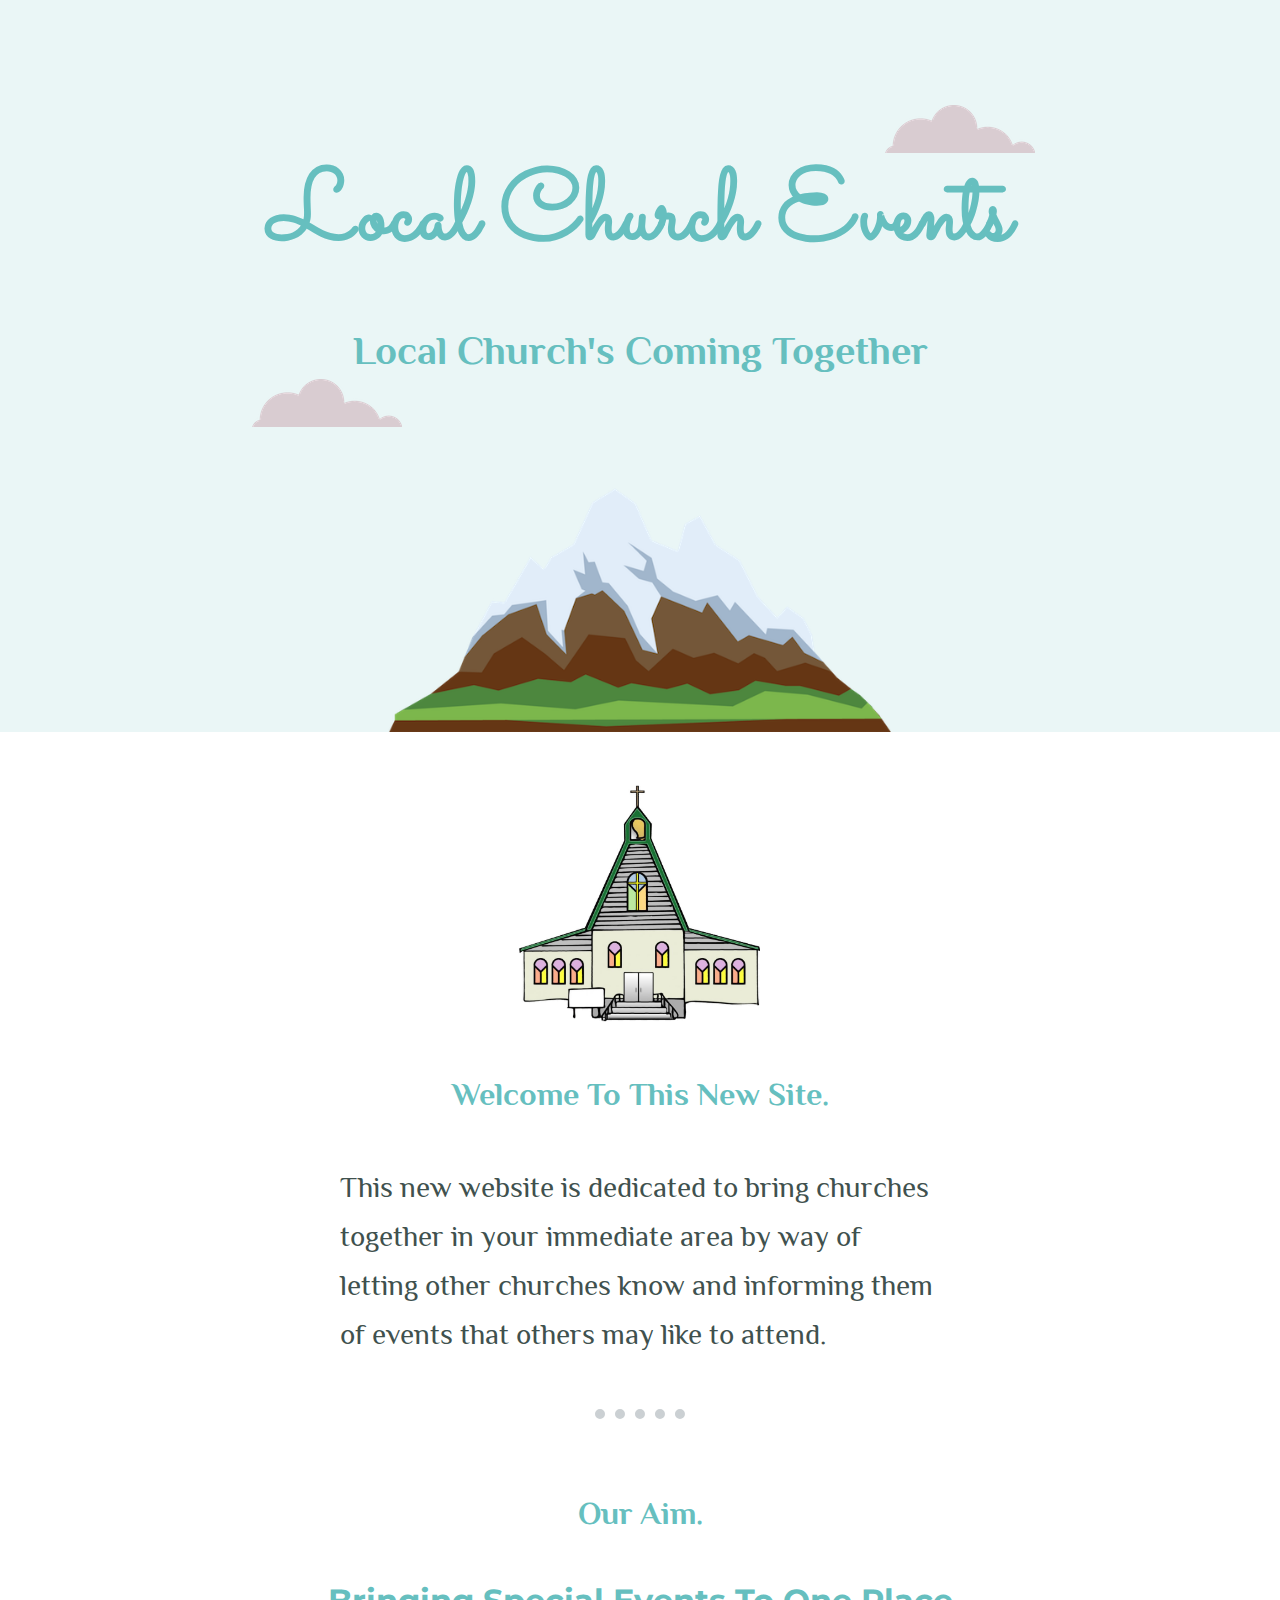
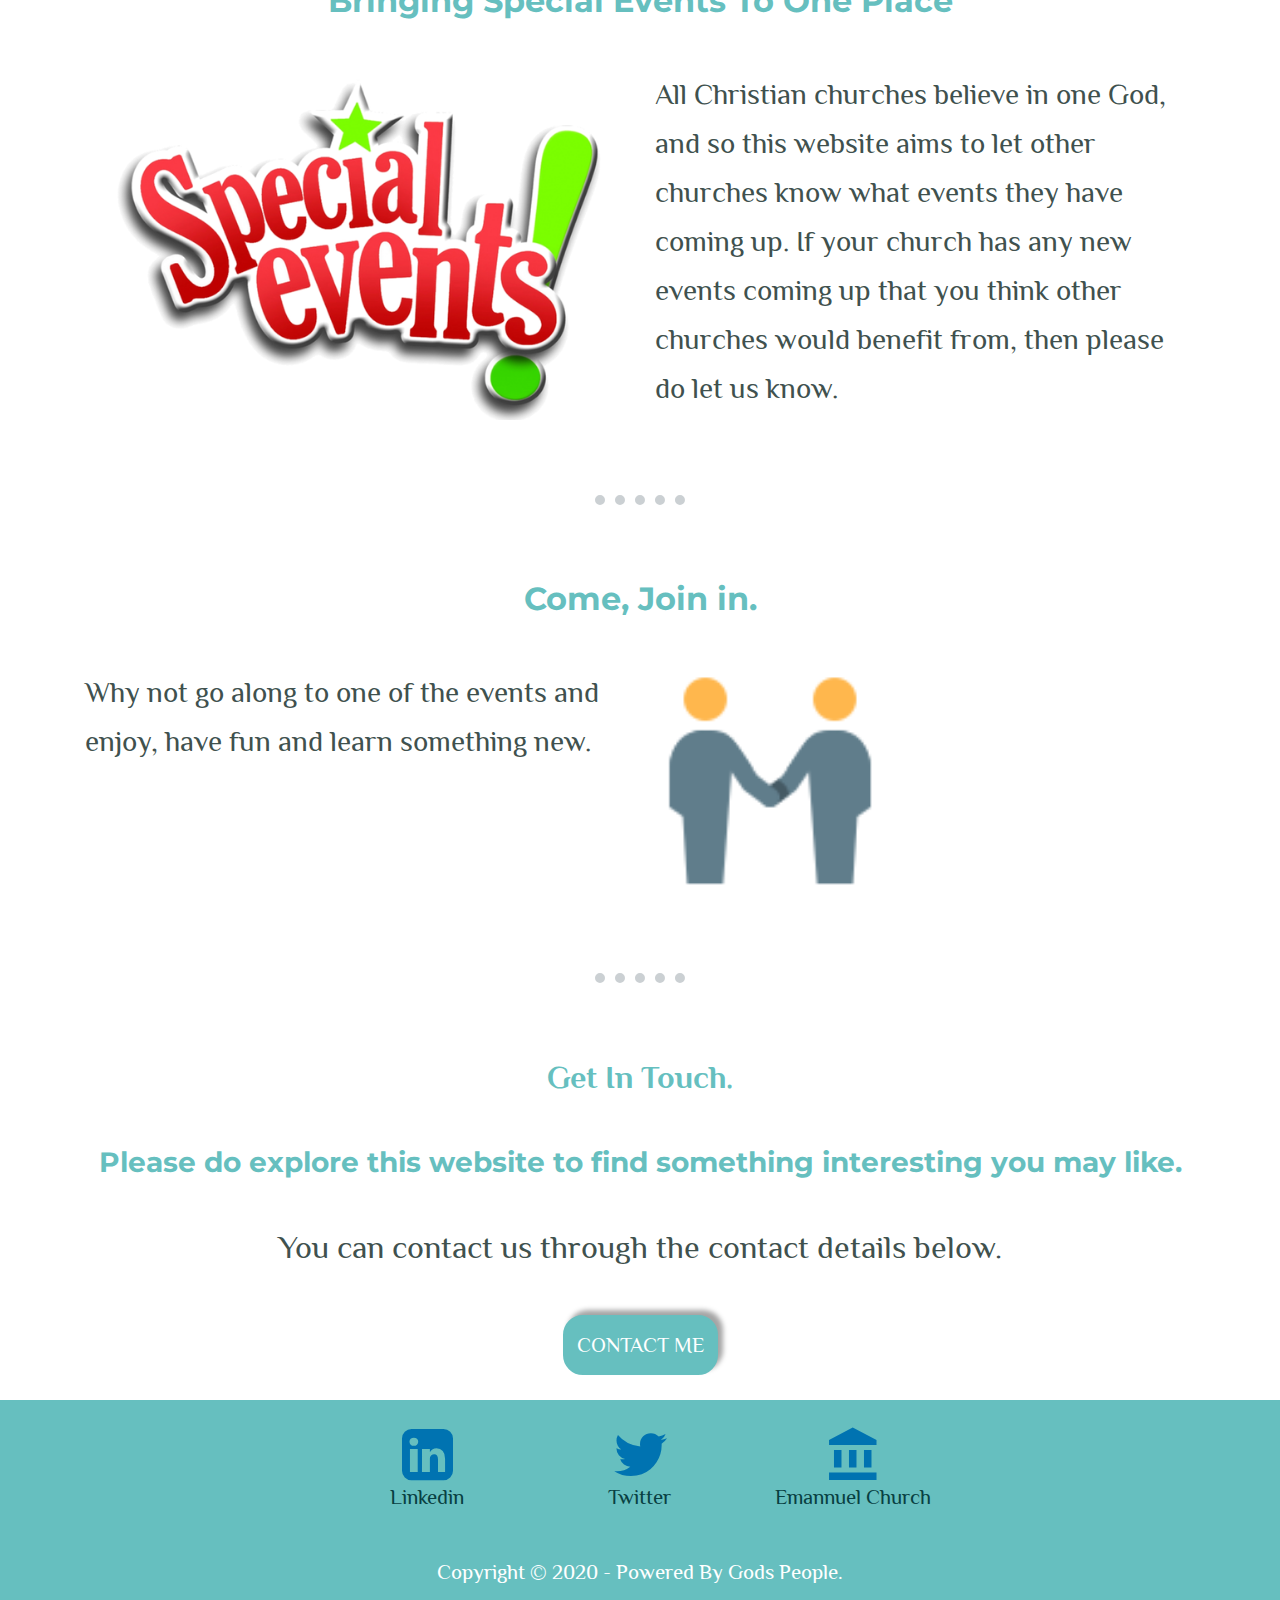
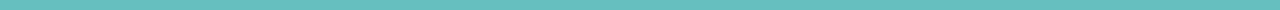
==== commit 17e03918: "Add files via upload" ====
--- a/index.html
+++ b/index.html
@@ -5,6 +5,7 @@
 <title>Local Church Events</title>
 <meta name="viewport" content="width=device-width, initial-scale=1.0">
 <link href="favicon.ico" rel="shortcut icon" type="image/x-icon">
+<link href="https://fonts.googleapis.com/css?family=Merriweather|Montserrat|Philosopher|Sacramento&display=swap" rel="stylesheet">
 <link href="font-awesome.min.css" rel="stylesheet">
 <link href="Local_Church_Events.css" rel="stylesheet">
 <link href="index.css" rel="stylesheet">
@@ -327,4 +328,4 @@
 </div>
 </div>
 </body>
-</html>+</html>
--- a/index.css
+++ b/index.css
@@ -2,7 +2,7 @@
 {
    background-color: #FFFFFF;
    color: #000000;
-   font-family: Arial;
+   font-family: 'Merriweather', serif;
    font-weight: normal;
    font-size: 13px;
    line-height: 1.1875;
@@ -22,9 +22,9 @@
 #Heading1
 {
    color: #66BFBF;
-   font-family: Arial;
+   font-family: 'Sacramento', cursive;
    font-weight: bold;
-   font-size: 64px;
+   font-size: 100px;
    margin: 0;
    text-align: center;
 }
@@ -393,9 +393,9 @@
 #Heading2
 {
    color: #66BFBF;
-   font-family: Arial;
+   font-family: 'Philosopher', cursive;
    font-weight: bold;
-   font-size: 32px;
+   font-size: 40px;
    margin: 0;
    text-align: center;
 }
@@ -578,7 +578,7 @@
 #Heading3
 {
    color: #66BFBF;
-   font-family: Arial;
+   font-family: 'Philosopher', cursive;
    font-weight: bold;
    font-size: 32px;
    margin: 0;
@@ -777,7 +777,7 @@
    width: 100% !important;
 }
 }
-#wb_Text1 
+#wb_Text1
 {
    background-color: transparent;
    background-image: none;
@@ -792,7 +792,7 @@
 #wb_Text1
 {
    color: #40514E;
-   font-family: Arial;
+   font-family: 'Philosopher', cursive;
    font-weight: normal;
    font-size: 29px;
    line-height: 49px;
@@ -935,7 +935,7 @@
 #Heading4
 {
    color: #66BFBF;
-   font-family: Arial;
+   font-family: 'Philosopher', sans-serif;
    font-weight: bold;
    font-size: 32px;
    margin: 0;
@@ -1112,7 +1112,7 @@
    margin-right: auto;
    vertical-align: top;
 }
-#wb_Text2 
+#wb_Text2
 {
    background-color: transparent;
    background-image: none;
@@ -1124,7 +1124,7 @@
 #wb_Text2
 {
    color: #40514E;
-   font-family: Arial;
+   font-family: 'Philosopher', cursive;
    font-weight: normal;
    font-size: 29px;
    line-height: 49px;
@@ -1146,7 +1146,7 @@
 #Heading5
 {
    color: #66BFBF;
-   font-family: Arial;
+   font-family: 'Montserrat', sans-serif;
    font-weight: bold;
    font-size: 32px;
    margin: 0;
@@ -1358,7 +1358,7 @@
    width: 100% !important;
 }
 }
-#wb_Text3 
+#wb_Text3
 {
    background-color: transparent;
    background-image: none;
@@ -1370,7 +1370,7 @@
 #wb_Text3
 {
    color: #40514E;
-   font-family: Arial;
+   font-family: 'Philosopher', cursive;
    font-weight: normal;
    font-size: 29px;
    line-height: 49px;
@@ -1392,7 +1392,7 @@
 #Heading6
 {
    color: #66BFBF;
-   font-family: Arial;
+   font-family: 'Montserrat', sans-serif;
    font-weight: bold;
    font-size: 32px;
    margin: 0;
@@ -1546,7 +1546,7 @@
 #Heading7
 {
    color: #66BFBF;
-   font-family: Arial;
+   font-family: 'Philosopher', cursive;
    font-weight: bold;
    font-size: 32px;
    margin: 0;
@@ -1633,9 +1633,9 @@
 #Heading8
 {
    color: #66BFBF;
-   font-family: Arial;
+   font-family: 'Montserrat', sans-serif;
    font-weight: bold;
-   font-size: 32px;
+   font-size: 28px;
    margin: 0;
    text-align: center;
 }
@@ -1707,19 +1707,19 @@
    width: 100% !important;
 }
 }
-#wb_Text4 
-{
-   background-color: transparent;
-   background-image: none;
-   border: 0px solid transparent;
-   padding: 0;
-   margin: 0;
-   text-align: center;
-}
 #wb_Text4
 {
+   background-color: transparent;
+   background-image: none;
+   border: 0px solid transparent;
+   padding: 0;
+   margin: 0;
+   text-align: center;
+}
+#wb_Text4
+{
    color: #40514E;
-   font-family: Arial;
+   font-family: 'Philosopher', cursive;
    font-weight: normal;
    font-size: 32px;
    line-height: 36px;
@@ -1739,7 +1739,7 @@
    background-color: #66BFBF;
    background-image: none;
    color: #FFFFFF;
-   font-family: Arial;
+   font-family: 'Philosopher', cursive;
    font-weight: normal;
    font-size: 21px;
    box-shadow: 5px -5px 5px #A5A5A5;
@@ -2072,19 +2072,19 @@
 {
    color: #004AFF;
 }
-#wb_Text5 
-{
-   background-color: transparent;
-   background-image: none;
-   border: 0px solid transparent;
-   padding: 0;
-   margin: 0;
-   text-align: center;
-}
 #wb_Text5
 {
+   background-color: transparent;
+   background-image: none;
+   border: 0px solid transparent;
+   padding: 0;
+   margin: 0;
+   text-align: center;
+}
+#wb_Text5
+{
    color: #000000;
-   font-family: Arial;
+   font-family: 'Philosopher', cursive;
    font-weight: normal;
    font-size: 21px;
    line-height: 25px;
@@ -2093,19 +2093,19 @@
 {
    text-align: center;
 }
-#wb_Text6 
-{
-   background-color: transparent;
-   background-image: none;
-   border: 0px solid transparent;
-   padding: 0;
-   margin: 0;
-   text-align: center;
-}
 #wb_Text6
 {
+   background-color: transparent;
+   background-image: none;
+   border: 0px solid transparent;
+   padding: 0;
+   margin: 0;
+   text-align: center;
+}
+#wb_Text6
+{
    color: #000000;
-   font-family: Arial;
+   font-family: 'Philosopher', cursive;
    font-weight: normal;
    font-size: 21px;
    line-height: 25px;
@@ -2114,19 +2114,19 @@
 {
    text-align: center;
 }
-#wb_Text7 
-{
-   background-color: transparent;
-   background-image: none;
-   border: 0px solid transparent;
-   padding: 0;
-   margin: 0;
-   text-align: center;
-}
 #wb_Text7
 {
+   background-color: transparent;
+   background-image: none;
+   border: 0px solid transparent;
+   padding: 0;
+   margin: 0;
+   text-align: center;
+}
+#wb_Text7
+{
    color: #084042;
-   font-family: Arial;
+   font-family: 'Philosopher', cursive;
    font-weight: normal;
    font-size: 21px;
    line-height: 25px;
@@ -2203,7 +2203,7 @@
    width: 100% !important;
 }
 }
-#wb_Text8 
+#wb_Text8
 {
    background-color: transparent;
    background-image: none;
@@ -2215,7 +2215,7 @@
 #wb_Text8
 {
    color: #FFFFFF;
-   font-family: Arial;
+   font-family: 'Philosopher', cursive;
    font-weight: normal;
    font-size: 21px;
    line-height: 25px;
